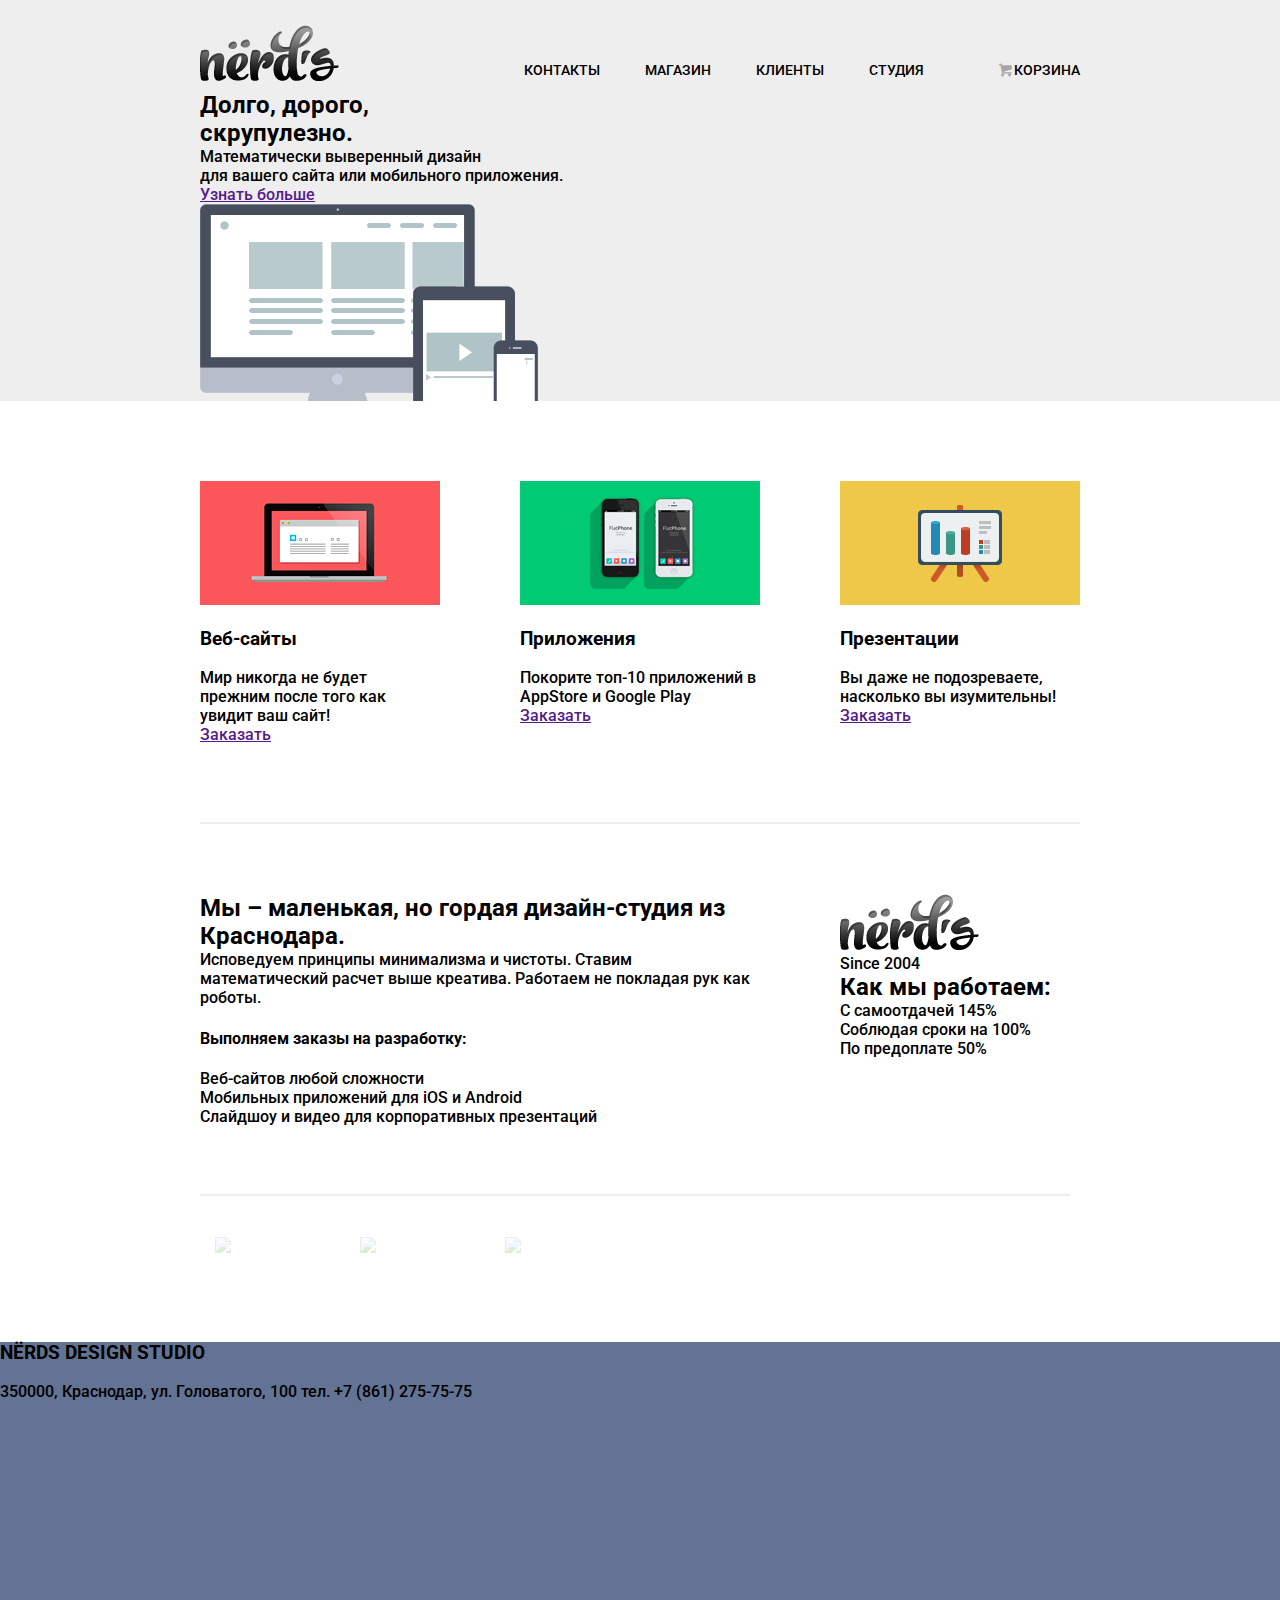
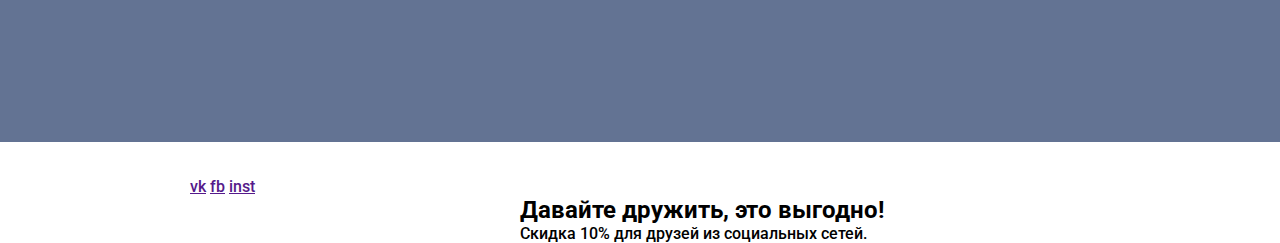
==== index.html @ cc7c39d6 "Слайдер в одну полосу + оформлен nav" ====
<!DOCTYPE html>
<html lang="ru">
  <head>
    <meta charset="utf-8">
    <title>Nerds - Главная</title>
    <link href="css/style/normalize.css" rel="stylesheet">
    <link href="css/style/style.css" rel="stylesheet">
    <link href="https://fonts.googleapis.com/css?family=Roboto:300,500&subset=cyrillic" rel="stylesheet">
  </head>
  <body>
  <nav class="main-nav">
    <div class="container clearfix"> 
      <div class="logo">
        <object type="image/svg+xml" data="img/logo.svg"></object>
      </div>
       <div class="basket">
         <a href="#">Корзина</a>
      </div>
      <ul>
        <li><a href="#">Студия</a></li>
        <li><a href="#">Клиенты</a></li>
        <li><a href="#">Магазин</a></li>
        <li><a href="#">Контакты</a></li>
      </ul>
    </div>  
  </nav>
  <div class="slider-box">
    <div class="container clearfix"> 
      <div class="slider"> 
        <div class="slide">
          <div class="slider-left"> 
            <h2>Долго, дорого,<br>
             скрупулезно.</h2>
            <p>Математически выверенный дизайн<br>
             для вашего сайта или мобильного приложения.</p>
            <a href="" class="btn" href="#">Узнать больше</a>
          </div>  
          <img src="img/gadgets.png" alt="devices">
        </div>
        <div class="slide">
          <div class="slider-left"> 
            <h2>Любите ли вы математику,<br>
             как любим ее мы?</h2>
            <p>Нашим дизайнерам мы удаляем нейроны, ответственные<br>
             за креатив, чтобы дать им возможность все просчитать</p>
            <a href="" class="btn" href="#">Узнать больше</a>
          </div>  
          <img src="img/calculator.png" alt="Calculator">
        </div>
        <div class="slide">
          <div class="slider-left"> 
            <h2>Только наркотики,<br>
             только хардкор!</h2>
            <p>Все дизайнерские решения в нашей команде принимаются<br>
             только под воздействием качественных галлюциногенов</p>
            <a href="" class="btn" href="#">Узнать больше</a>
          </div>  
          <img src="img/robot.png" alt="Robot">
        </div>
      </div>
    </div>
  </div>
  
  
  
  <div class="container">
    <div class="features clearfix">
      <div class="feature">
        <img src="img/web-sites.png" alt="Веб-сайты">
        <h3>Веб-сайты</h3>
        <p>Мир никогда не будет прежним после того как увидит ваш сайт!</p>
        <a href="" class="btn">Заказать</a>
      </div>
      <div class="feature">
        <img src="img/apps.png" alt="Приложения">
        <h3>Приложения</h3>
        <p>Покорите топ-10 приложений в AppStore и Google Play</p>
        <a href="" class="btn">Заказать</a>
      </div>
      <div class="feature">
        <img src="img/presentation.png" alt="Презентации">
        <h3>Презентации</h3>
        <p>Вы даже не подозреваете, насколько вы изумительны!</p>
        <a href="" class="btn">Заказать</a>
      </div>
    </div>
    <div class="about-us clearfix">
      <div class="about-column-left">
        <h2>Мы &ndash; маленькая, но гордая дизайн-студия из Краснодара.</h2>
        <p>Исповедуем принципы минимализма и чистоты. Ставим математический расчет выше креатива. Работаем не покладая рук как роботы.</p>
        <ul>
           <h4>Выполняем заказы на разработку:</h4>
          <li>Веб-сайтов любой сложности</li>
          <li>Мобильных приложений для iOS и Android</li>
          <li>Слайдшоу и видео для корпоративных презентаций</li>
        </ul>
      </div>
      <div class="about-column-right">
        <div class="about-us-logo">
          <object type="image/svg+xml" data="img/logo.svg"></object>
        </div>
        <div class="since">Since 2004</div>
        <ul>
         <h2>Как мы работаем:</h2>
          <li>С самоотдачей 145%</li>
          <li>Соблюдая сроки на 100%</li>
          <li>По предоплате 50%</li>
        </ul>
      </div>
    </div>
    <div class="our-partners">
      <div class="partner"><a href="#"><img src="img/gluk.png"></a></div>
      <div class="partner"><a href="#"><img src="img/academy.png"></a></div>
      <div class="partner"><a href="#"><img src="img/barbershop.png"></a></div>
     </div>
  </div>
   
  <div class="map">
    <div class="inter-map"></div>
    <div class="call-form">
      <h3>NЁRDS DESIGN STUDIO</h3>
      <p>350000, Краснодар, 
         ул. Головатого, 100
         тел. +7 (861) 275-75-75</p>
      <a href="" class="btn"></a>
    </div>
  </div>
    
  <footer class="main-footer">
    <div class="container clearfix">
      <div class="social-block">
        <a href="">vk</a>
        <a href="">fb</a>
        <a href="">inst</a>
      </div>
      <div class="container clearfix">
        <div class="footer-text">
          <h2 class="social-header">Давайте дружить, это выгодно!</h2>
          <p class="">Скидка 10% для друзей из социальных сетей.</p>
        </div>
      </div> 
    </div>
  </footer>

  </body>
</html>
---- css/style/style.css ----
body {
  font-family: 'Roboto', sans-serif;
  font-weight: 500;
  min-width: 900px;
}

/*icon-font-block*/

 @font-face {
  font-family: 'symbols-nerds';
  src: url('../font/symbols-nerds.eot?94604853');
  src: url('../font/symbols-nerds.eot?94604853#iefix') format('embedded-opentype'),
       url('../font/symbols-nerds.woff?94604853') format('woff'),
       url('../font/symbols-nerds.ttf?94604853') format('truetype'),
       url('../font/symbols-nerds.svg?94604853#symbols-nerds') format('svg');
  font-weight: normal;
  font-style: normal;
}

 [class^="icon-"]:before, [class*=" icon-"]:before {
  font-family: "symbols-nerds";
  font-style: normal;
  font-weight: normal;
  speak: none;
  display: inline-block;
  text-decoration: inherit;
  width: 1em;
  margin-right: .2em;
  text-align: center;
  font-variant: normal;
  text-transform: none;
  line-height: 1em;
  margin-left: .2em;
}
 
.icon-nerd {
    font-family: "symbols-nerds";
}

.icon-basket:before { content: '\62'; } /* 'b' */
.icon-facebook:before { content: '\66'; } /* 'f' */
.icon-twitter:before { content: '\74'; } /* 't' */
.icon-vk:before { content: '\76'; } /* 'v' */
.icon-up-dir:before { content: '\25b2'; } /* '▲' */
.icon-down-dir:before { content: '\25bc'; } /* '▼' */
.icon-circle:before { content: '\25cb'; } /* '○' */
.icon-circle-dot:before { content: '\25cf'; } /* '●' */
.icon-check-off:before { content: '\2610'; } /* '☐' */
.icon-check-on:before { content: '\2611'; } /* '☑' */
.icon-instagramm:before { content: '📷'; } /* '\1f4f7' */

/*end of icon-font-block*/


.container {
  width: 880px;
  padding: 0 10px;
  margin: 0 auto;
}

.clearfix {
  content: '';
  display: table;
  clear: both;
}

ul {
  padding: 0;
  margin: 0;
  list-style: none;
}

p,h1,h2,h3.h4 {
  padding: 0;
  margin: 0;
}

.main-nav {
  font-size: 14px;
  line-height: 30px;
  text-transform: uppercase;
  background: #eeeeee;
}

.logo {
  margin-top: 25px;
  float: left;
}


.basket {
  margin-top: 55px;
  padding-left: 45px;
  float: right;
  position: relative;
}

.basket:before {
  content: 'b';
  font-family: "symbols-nerds";
  text-transform: none; 
  position: absolute;
  left: 30px;
  opacity: .3;
}

.main-nav ul {
  margin-top: 55px;
  width: 620px;
  float: right;
}

.main-nav li {
  display: inline-block;
  vertical-align: top;
  float: right;
  margin-right: 45px;
}

.main-nav a {
  color: #000;
  text-decoration: none;
}

.slider-box {
  height: 310px;
  background: #eeeeee;
}

.slider {
  width: 880px;
  height: 310px;
  overflow: hidden;
}

.features {
  margin-top: 80px;
  
  margin-bottom: 150px;
  position: relative;
  
}

.feature {
  float: left;
  margin-right: 80px;
  width: 240px;
}

.feature:last-child {
  float: right;
  margin-right: 0px;
}


.features:after {
  content: "";
  background: #eeeeee;
  height: 2px;
  position: absolute;
  left: 0;
  right: 0;
  bottom: -80px;
}

.about-us {
  margin-bottom: 110px;
  position: relative;
}

.about-column-left {
  width: 560px;
  margin-right: 80px;
  float: left; 
}

.about-column-right {
  width: 230px;
  float: right;
}

.about-us:after {
  content: '';
  display: block;
  position: absolute;
  background: #eeeeee;
  height: 2px;
  left: 0;
  right: 0;
  bottom: -70px;
  
}

.our-partners {
  margin-bottom: 85px;
}

.partner {
  display: inline-block;
  vertical-align: middle; 
  margin-right: 110px;
  margin-left: 15px;
  opacity: .2;
}


.partner:hover {
  opacity: 1;
}

.partner a {
  
}

.partner:last-child {
  margin-right: 0;
}

.map {
  height: 400px;
  background: #637393;
  margin-bottom: 35px;
}

.main-footer {
  
}

.social-block {
  width: 240px; 
  margin-right: 80px;
  float: left;
}

.footer-text {
  width: 560px;
  float: right
}
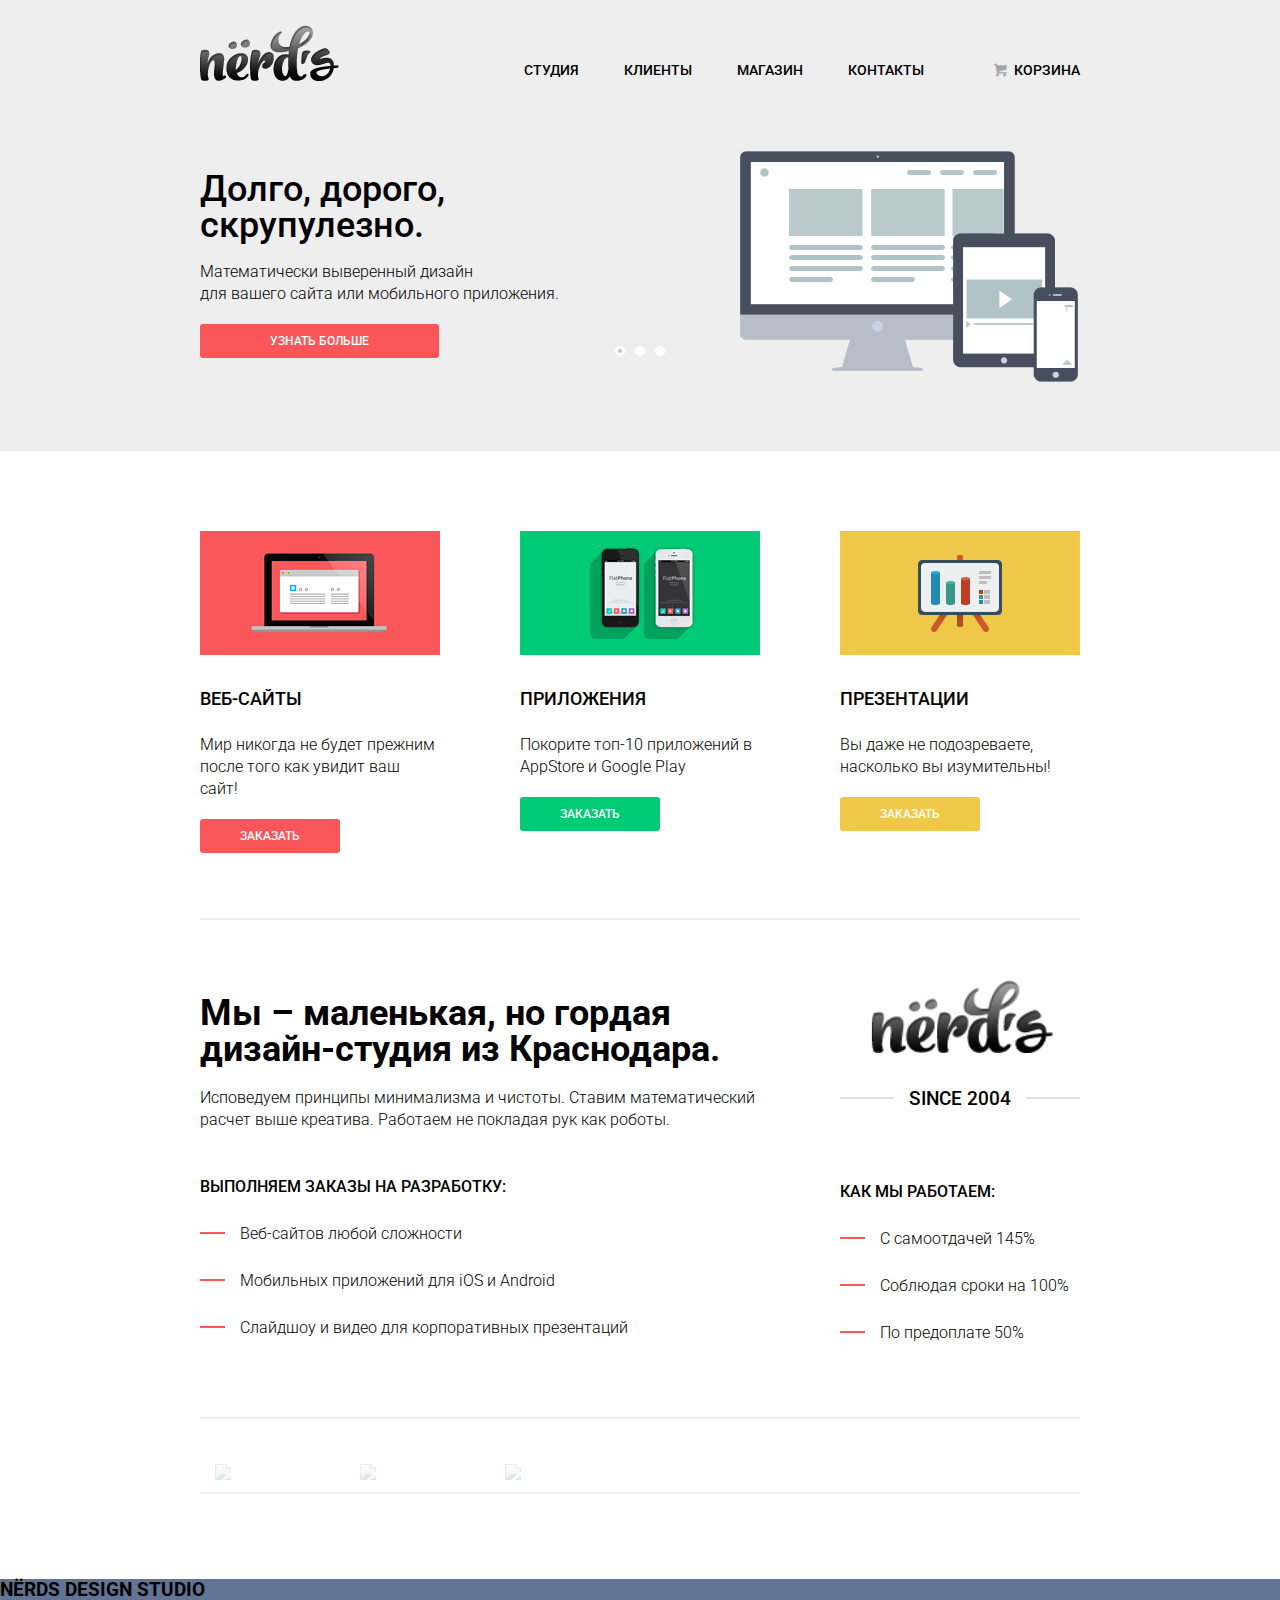
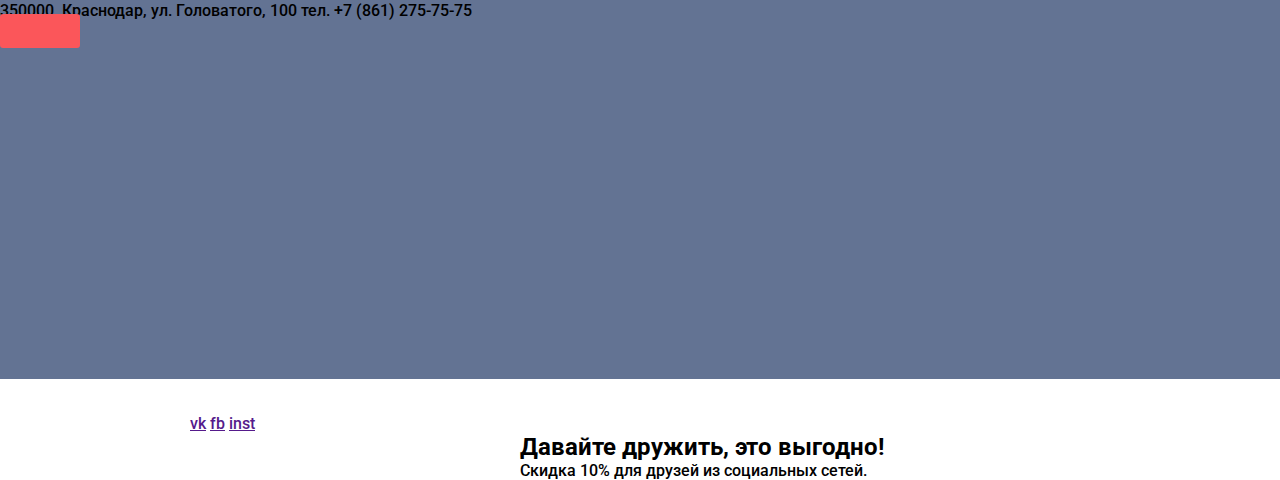
==== commit 2f87b042: "Блоки Feature и About-Us" ====
--- a/index.html
+++ b/index.html
@@ -8,7 +8,7 @@
     <link href="https://fonts.googleapis.com/css?family=Roboto:300,500&subset=cyrillic" rel="stylesheet">
   </head>
   <body>
-  <nav class="main-nav">
+  <header class="main-nav">
     <div class="container clearfix"> 
       <div class="logo">
         <object type="image/svg+xml" data="img/logo.svg"></object>
@@ -17,51 +17,54 @@
          <a href="#">Корзина</a>
       </div>
       <ul>
+        <li><a href="#">Контакты</a></li>
+        <li><a href="#">Магазин</a></li>
+        <li><a href="#">Клиенты</a></li>
         <li><a href="#">Студия</a></li>
-        <li><a href="#">Клиенты</a></li>
-        <li><a href="#">Магазин</a></li>
-        <li><a href="#">Контакты</a></li>
       </ul>
     </div>  
-  </nav>
+  </header>
   <div class="slider-box">
-    <div class="container clearfix"> 
+    <div class="container clearfix">
+      <input type="radio" id="btn-1" name="toggle" checked>
+      <input type="radio" id="btn-2" name="toggle">
+      <input type="radio" id="btn-3" name="toggle"> 
+      <div class="slider-control">
+          <label for="btn-1"></label >
+          <label for="btn-2"></label >
+          <label for="btn-3"></label >
+      </div>
       <div class="slider"> 
         <div class="slide">
-          <div class="slider-left"> 
+          <div class="slider-text"> 
             <h2>Долго, дорого,<br>
-             скрупулезно.</h2>
+            скрупулезно.</h2>
             <p>Математически выверенный дизайн<br>
              для вашего сайта или мобильного приложения.</p>
-            <a href="" class="btn" href="#">Узнать больше</a>
-          </div>  
-          <img src="img/gadgets.png" alt="devices">
+            <a href="" class="btn slider-btn" href="#">Узнать больше</a>
+          </div>
         </div>
         <div class="slide">
-          <div class="slider-left"> 
+          <div class="slider-text"> 
             <h2>Любите ли вы математику,<br>
              как любим ее мы?</h2>
             <p>Нашим дизайнерам мы удаляем нейроны, ответственные<br>
              за креатив, чтобы дать им возможность все просчитать</p>
             <a href="" class="btn" href="#">Узнать больше</a>
           </div>  
-          <img src="img/calculator.png" alt="Calculator">
         </div>
         <div class="slide">
-          <div class="slider-left"> 
+          <div class="slider-text"> 
             <h2>Только наркотики,<br>
              только хардкор!</h2>
             <p>Все дизайнерские решения в нашей команде принимаются<br>
              только под воздействием качественных галлюциногенов</p>
             <a href="" class="btn" href="#">Узнать больше</a>
-          </div>  
-          <img src="img/robot.png" alt="Robot">
+          </div> 
         </div>
       </div>
     </div>
   </div>
-  
-  
   
   <div class="container">
     <div class="features clearfix">
@@ -75,13 +78,13 @@
         <img src="img/apps.png" alt="Приложения">
         <h3>Приложения</h3>
         <p>Покорите топ-10 приложений в AppStore и Google Play</p>
-        <a href="" class="btn">Заказать</a>
+        <a href="" class="btn btn-green">Заказать</a>
       </div>
       <div class="feature">
         <img src="img/presentation.png" alt="Презентации">
         <h3>Презентации</h3>
         <p>Вы даже не подозреваете, насколько вы изумительны!</p>
-        <a href="" class="btn">Заказать</a>
+        <a href="" class="btn btn-yellow">Заказать</a>
       </div>
     </div>
     <div class="about-us clearfix">
@@ -90,21 +93,23 @@
         <p>Исповедуем принципы минимализма и чистоты. Ставим математический расчет выше креатива. Работаем не покладая рук как роботы.</p>
         <ul>
            <h4>Выполняем заказы на разработку:</h4>
-          <li>Веб-сайтов любой сложности</li>
-          <li>Мобильных приложений для iOS и Android</li>
-          <li>Слайдшоу и видео для корпоративных презентаций</li>
+          <li class="list-item" >Веб-сайтов любой сложности</li>
+          <li class="list-item" >Мобильных приложений для iOS и Android</li>
+          <li class="list-item" >Слайдшоу и видео для корпоративных презентаций</li>
         </ul>
       </div>
       <div class="about-column-right">
         <div class="about-us-logo">
           <object type="image/svg+xml" data="img/logo.svg"></object>
         </div>
-        <div class="since">Since 2004</div>
+        <div class="since">
+          <h3>Since 2004</h3>
+        </div>
         <ul>
-         <h2>Как мы работаем:</h2>
-          <li>С самоотдачей 145%</li>
-          <li>Соблюдая сроки на 100%</li>
-          <li>По предоплате 50%</li>
+         <h4>Как мы работаем:</h4>
+          <li class="list-item">С самоотдачей 145%</li>
+          <li class="list-item">Соблюдая сроки на 100%</li>
+          <li class="list-item">По предоплате 50%</li>
         </ul>
       </div>
     </div>
--- a/css/style/style.css
+++ b/css/style/style.css
@@ -70,7 +70,7 @@
   list-style: none;
 }
 
-p,h1,h2,h3.h4 {
+p,h1,h2,h3,h4 {
   padding: 0;
   margin: 0;
 }
@@ -80,6 +80,7 @@
   line-height: 30px;
   text-transform: uppercase;
   background: #eeeeee;
+  padding-bottom: 50px;
 }
 
 .logo {
@@ -100,7 +101,7 @@
   font-family: "symbols-nerds";
   text-transform: none; 
   position: absolute;
-  left: 30px;
+  left: 25px;
   opacity: .3;
 }
 
@@ -123,21 +124,119 @@
 }
 
 .slider-box {
-  height: 310px;
   background: #eeeeee;
+  position: relative;
 }
 
 .slider {
   width: 880px;
   height: 310px;
+  position: relative;
+}
+
+.slider-control {
+  position: absolute;
+  bottom: 95px;
+  left: 50%;
+  width: 200px;
+  height: 10px;
+  margin-left: -100px;
+  text-align: center;
+  z-index: 1000;
+}
+
+.slider-control label {
+  display: inline-block;
+  vertical-align: top;
+  width: 4px;
+  height: 4px;
+  background: white;
+  border: 3px solid white;
+  margin: 0 3px;
+  border-radius: 50%;
+  cursor: pointer;
+}
+
+.slider-box input[type=radio] {
+  position: absolute;
+  opacity: 0;
+}
+
+#btn-1:checked ~ .slider-control label[for="btn-1"],
+#btn-2:checked ~ .slider-control label[for="btn-2"],
+#btn-3:checked ~ .slider-control label[for="btn-3"] {
+  background: #c1c1c1;
+}
+
+.slider-text {
+  padding: 30px 0;
+}
+
+.slider-text h2 {
+  font-weight: 500;
+  font-size: 36px;
+  line-height: 36px;
+  margin-bottom: 18px;
+}
+
+.slider-text p {
+  font-size: 16px;
+  line-height: 22px;
+  font-weight: 300;
+  margin-bottom: 25px;
+}
+
+.btn {
+  font-size: 12px;
+  line-height: 18px;
+  font-family: 'Roboto', 'Arial', sans-serif;
+  color: #fff;
+  padding: 10px 40px;
+  border-radius: 3px;
+  text-transform: uppercase;
+  text-align: center;
+  text-decoration: none;
+  background: #fb565a;
+}
+
+.slider-text .btn {
+  padding: 10px 70px;
+}
+
+.slide {
+  display: none;
+  position: absolute;
+  left: 0;
+  top: 0;
+  width: 100%;
+  height: 100%;
   overflow: hidden;
 }
+
+.slide:nth-child(1) {
+  background: url(../../img/gadgets.png) no-repeat 540px 10px;
+}
+
+.slide:nth-child(2) {
+  background: url(../../img/calculator.png) no-repeat 640px 15px;
+}
+
+.slide:nth-child(3) {
+  background: url(../../img/robot.png) no-repeat 540px 0px;
+}
+
+#btn-1:checked ~ .slider .slide:nth-child(1),
+#btn-2:checked ~ .slider .slide:nth-child(2),
+#btn-3:checked ~ .slider .slide:nth-child(3) {
+  display: block;
+}
+
+
 
 .features {
   margin-top: 80px;
-  
-  margin-bottom: 150px;
-  position: relative;
+  position: relative;
+  padding-bottom: 75px;
   
 }
 
@@ -160,23 +259,117 @@
   position: absolute;
   left: 0;
   right: 0;
-  bottom: -80px;
+  bottom: 0px;
+}
+
+.feature h3 {
+  font-size: 18px;
+  line-height: 30px;
+  font-weight: 500;
+  text-transform: uppercase;
+  margin: 25px 0 20px;
+}
+
+.feature p {
+  font-size: 16px;
+  line-height: 22px;
+  font-weight: 300;
+  margin-bottom: 25px;
+}
+
+
+
+.btn-green {
+  background: #00ca74;
+}
+.btn-yellow {
+  background: #efc84a;
+  
 }
 
 .about-us {
-  margin-bottom: 110px;
+  font-size: 16px;
+  line-height: 22px;
+  font-weight: 300;
   position: relative;
 }
 
 .about-column-left {
   width: 560px;
-  margin-right: 80px;
+  margin: 75px 80px 75px 0;
   float: left; 
 }
 
+.about-column-left h2 {
+  font-size: 36px;
+  line-height: 36px;
+  margin-bottom: 20px;
+}
+
+.about-column-left h4,
+.about-column-right h4{
+  font-weight: 500;
+  text-transform: uppercase;
+  margin-top: 45px;
+}
+
+.list-item {
+  padding-left: 40px;
+  margin-top: 25px;
+  position: relative;
+}
+
+.list-item:before {
+  content: '';
+  display: block;
+  position: absolute;
+  width: 25px;
+  height: 2px;
+  background: #fb565a;
+  left: 0;
+  top: 9px;
+}
+
 .about-column-right {
-  width: 230px;
+  width: 240px;
   float: right;
+  margin-top: 60px;
+  margin-bottom: 75px;
+}
+
+.about-us-logo object {
+  width: 185px;
+  height: 73px;
+  margin-left: 30px;
+  margin-bottom: 30px;
+}  
+
+.since {
+  margin-bottom: 70px;
+  position: relative;
+  text-align: center;
+}
+
+.since h3 {
+  font-weight: 500;
+  line-height: 16px;
+  text-transform: uppercase;
+  background: #fff;
+  padding: 0 15px;
+  display: inline-block;
+  position: relative;
+  z-index: 5;
+}
+
+.since:before {
+  content: '';
+  display: block;
+  position: absolute;
+  background: #e1e1e1;
+  height: 2px;
+  width: 100%;
+  top: 8px;
+  z-index: 1;
 }
 
 .about-us:after {
@@ -187,12 +380,24 @@
   height: 2px;
   left: 0;
   right: 0;
-  bottom: -70px;
-  
+  bottom: 0px;
 }
 
 .our-partners {
   margin-bottom: 85px;
+  position: relative;
+}
+
+
+.our-partners:after {
+  content: '';
+  display: block;
+  position: absolute;
+  background: #eeeeee;
+  height: 2px;
+  left: 0;
+  right: 0;
+  bottom: 0px;
 }
 
 .partner {
@@ -201,6 +406,7 @@
   margin-right: 110px;
   margin-left: 15px;
   opacity: .2;
+  padding: 45px 0 10px;
 }
 
 
@@ -208,9 +414,6 @@
   opacity: 1;
 }
 
-.partner a {
-  
-}
 
 .partner:last-child {
   margin-right: 0;
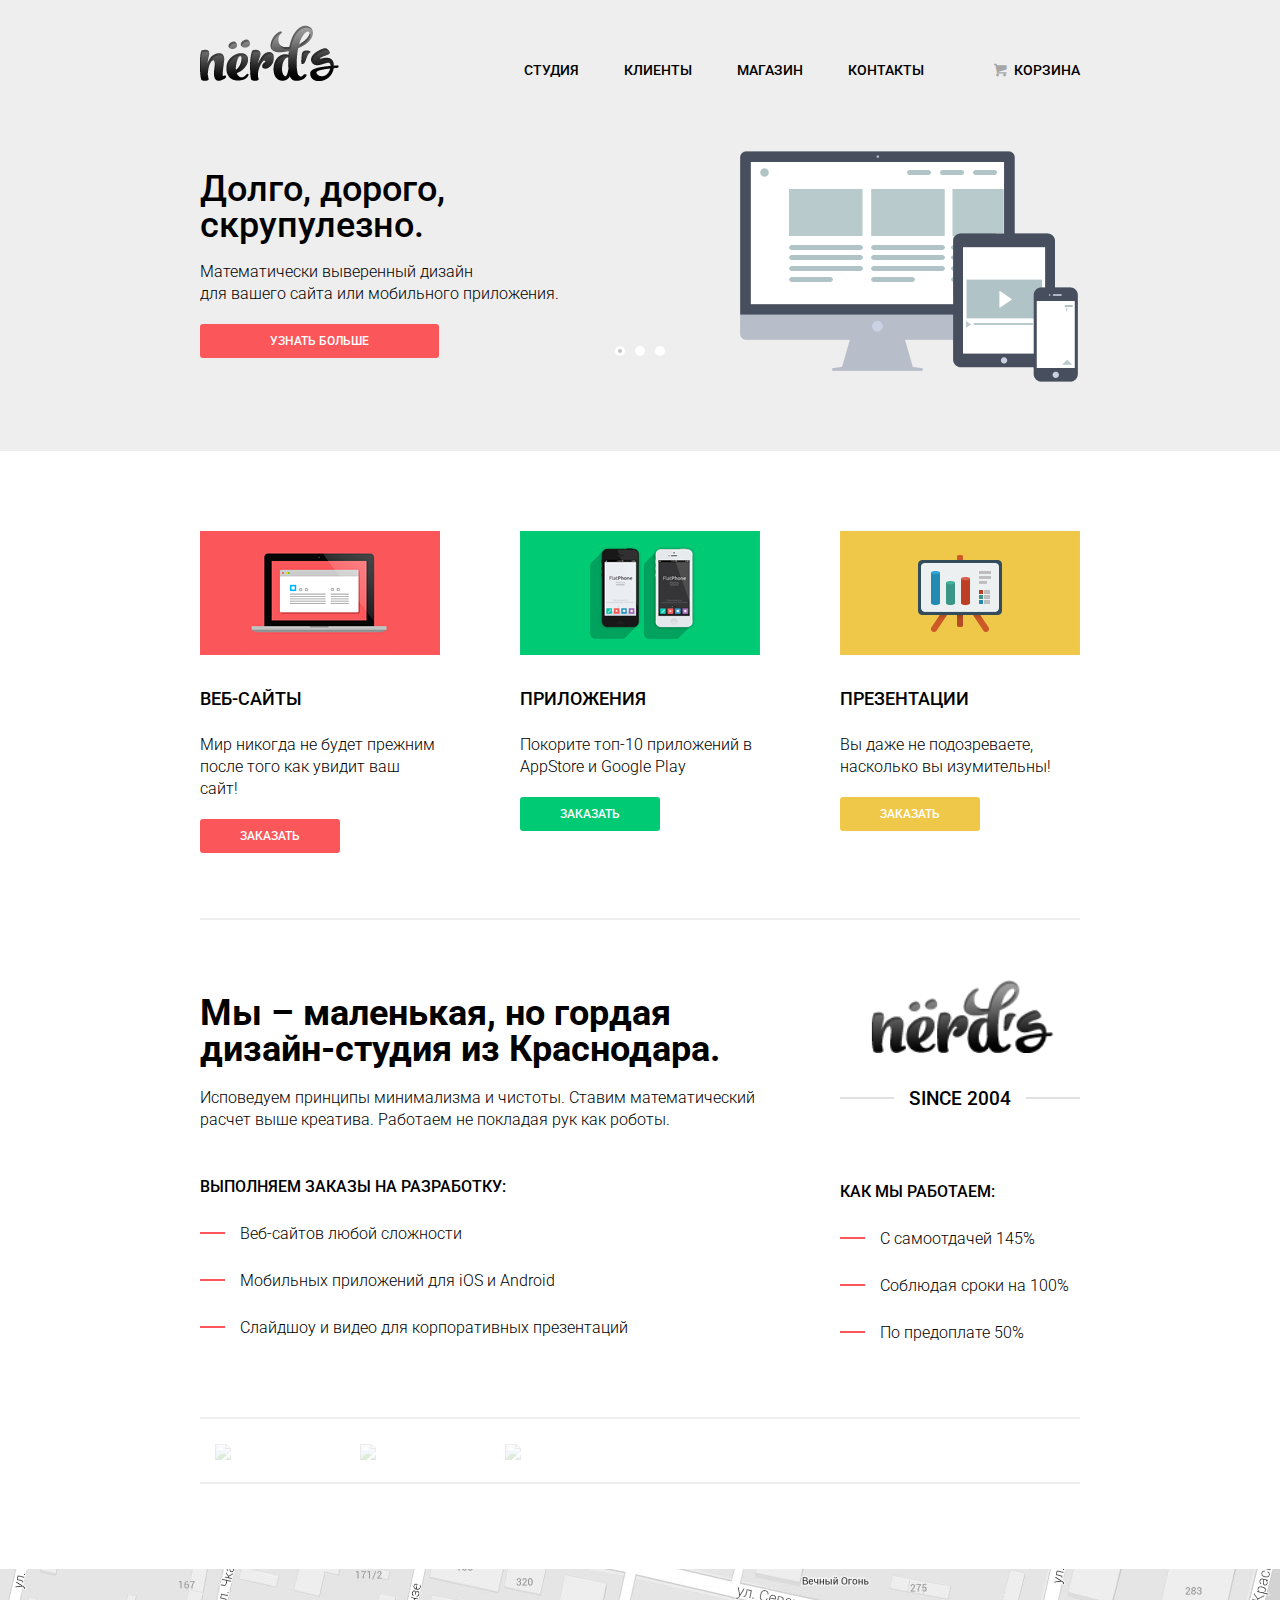
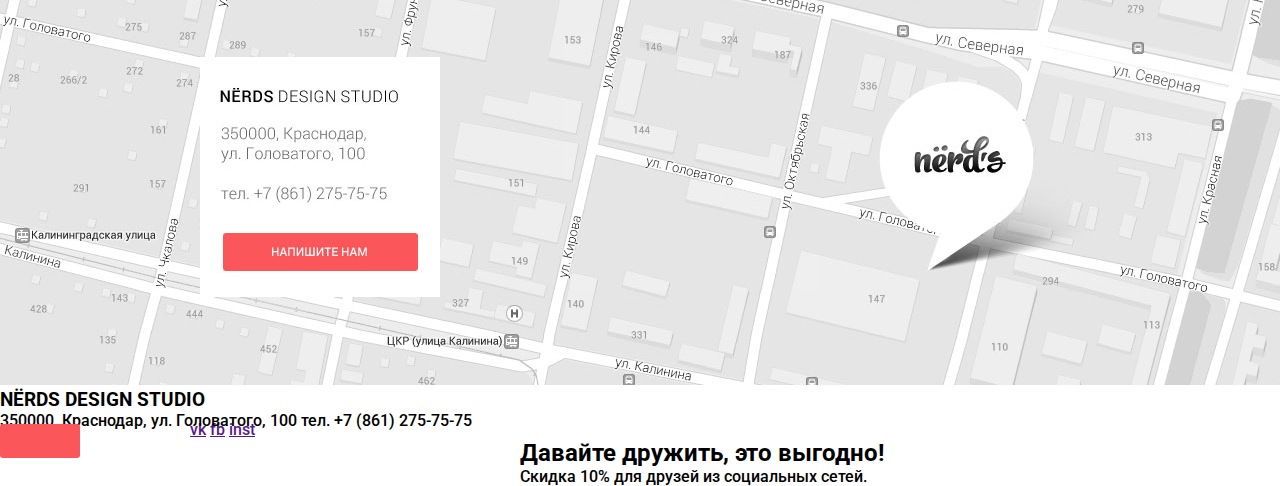
==== commit abf7ed58: "Добавлена статичная карта" ====
--- a/index.html
+++ b/index.html
@@ -3,6 +3,8 @@
   <head>
     <meta charset="utf-8">
     <title>Nerds - Главная</title>
+    <meta name="description" content="Дизайн-студия из Краснодара, занимающаяся разработкой сайтов, приложений, презентаций ">
+    <meta name="keywords" content="дизайн, сайты, приложения, презентации, краснодар, nerds, ios, android, слайд-шоу">
     <link href="css/style/normalize.css" rel="stylesheet">
     <link href="css/style/style.css" rel="stylesheet">
     <link href="https://fonts.googleapis.com/css?family=Roboto:300,500&subset=cyrillic" rel="stylesheet">
@@ -121,7 +123,12 @@
   </div>
    
   <div class="map">
+    <div class="static-map">
+      <img src="img/Map-img.jpg" width=1280 height=416 alt="Краснодар, 
+         ул. Головатого, 100">
+    </div>
     <div class="inter-map"></div>
+     
     <div class="call-form">
       <h3>NЁRDS DESIGN STUDIO</h3>
       <p>350000, Краснодар, 
--- a/css/style/style.css
+++ b/css/style/style.css
@@ -296,7 +296,7 @@
 
 .about-column-left {
   width: 560px;
-  margin: 75px 80px 75px 0;
+  margin: 75px 80px 0 0;
   float: left; 
 }
 
@@ -319,6 +319,9 @@
   position: relative;
 }
 
+.list-item:last-child {
+  margin-bottom: 75px;
+}
 .list-item:before {
   content: '';
   display: block;
@@ -334,7 +337,6 @@
   width: 240px;
   float: right;
   margin-top: 60px;
-  margin-bottom: 75px;
 }
 
 .about-us-logo object {
@@ -403,10 +405,10 @@
 .partner {
   display: inline-block;
   vertical-align: middle; 
+  padding: 25px 0 20px;
   margin-right: 110px;
   margin-left: 15px;
   opacity: .2;
-  padding: 45px 0 10px;
 }
 
 
@@ -420,9 +422,13 @@
 }
 
 .map {
-  height: 400px;
+  height: 416px;
   background: #637393;
   margin-bottom: 35px;
+}
+
+.static-map {
+  margin: auto;
 }
 
 .main-footer {
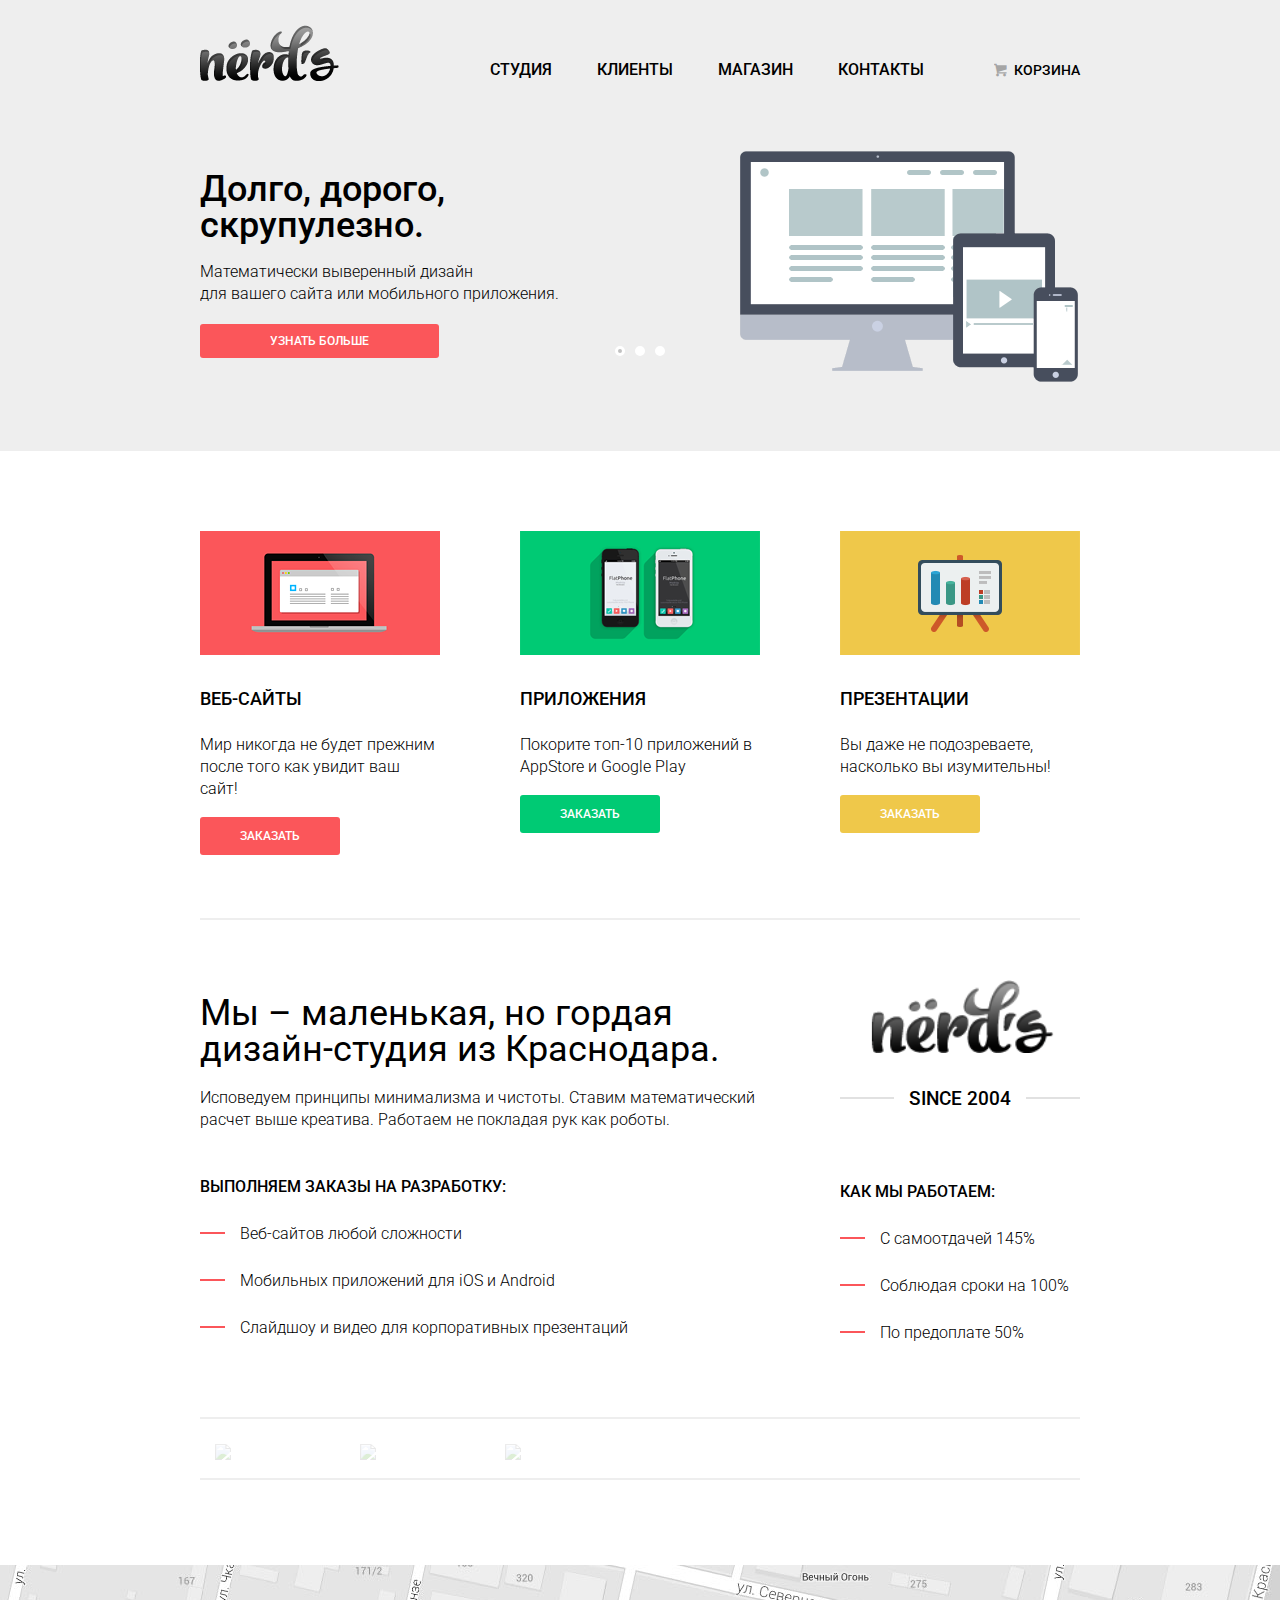
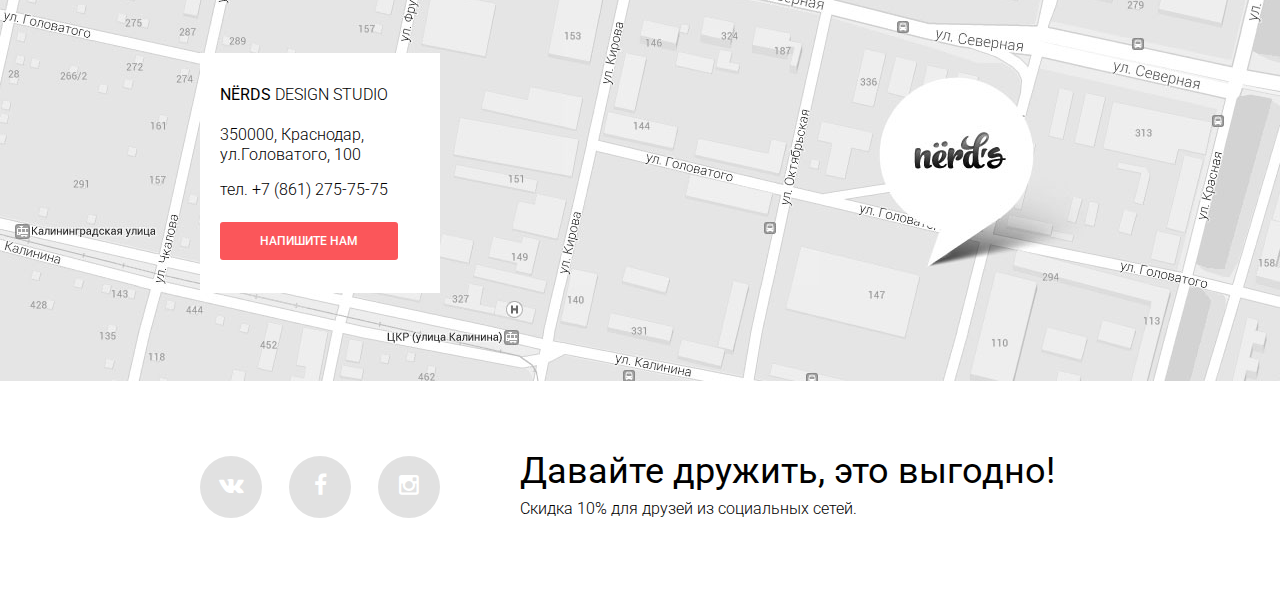
==== commit eb057896: "Закончил футер" ====
--- a/index.html
+++ b/index.html
@@ -19,7 +19,7 @@
          <a href="#">Корзина</a>
       </div>
       <ul>
-        <li><a href="#">Контакты</a></li>
+        <li><a class="active" href="#">Контакты</a></li>
         <li><a href="#">Магазин</a></li>
         <li><a href="#">Клиенты</a></li>
         <li><a href="#">Студия</a></li>
@@ -119,38 +119,38 @@
       <div class="partner"><a href="#"><img src="img/gluk.png"></a></div>
       <div class="partner"><a href="#"><img src="img/academy.png"></a></div>
       <div class="partner"><a href="#"><img src="img/barbershop.png"></a></div>
-     </div>
+    </div>
+   
   </div>
    
   <div class="map">
     <div class="static-map">
-      <img src="img/Map-img.jpg" width=1280 height=416 alt="Краснодар, 
-         ул. Головатого, 100">
+      <img src="img/Map-img.jpg" alt="Краснодар, ул. Головатого, 100"  width=1280 heigth=416>
     </div>
     <div class="inter-map"></div>
-     
-    <div class="call-form">
-      <h3>NЁRDS DESIGN STUDIO</h3>
-      <p>350000, Краснодар, 
-         ул. Головатого, 100
-         тел. +7 (861) 275-75-75</p>
-      <a href="" class="btn"></a>
+    <div class="container">
+       <div class="call-form">
+         <h3><b>NЁRDS</b> DESIGN STUDIO</h3>
+        <p>350000, Краснодар,<br> ул.Головатого, 100</p>
+        <p>тел. +7 (861) 275-75-75</p>
+        <a href="" class="btn">Напишите нам</a>
+    </div>
     </div>
   </div>
+    
+    
     
   <footer class="main-footer">
     <div class="container clearfix">
       <div class="social-block">
-        <a href="">vk</a>
-        <a href="">fb</a>
-        <a href="">inst</a>
+        <a href="#" class="social-btn vk"></a>
+        <a href="#" class="social-btn fb"></a>
+        <a href="#" class="social-btn inst"></a>
       </div>
-      <div class="container clearfix">
-        <div class="footer-text">
-          <h2 class="social-header">Давайте дружить, это выгодно!</h2>
-          <p class="">Скидка 10% для друзей из социальных сетей.</p>
-        </div>
-      </div> 
+      <div class="footer-text">
+          <h2>Давайте дружить, это выгодно!</h2>
+          <p>Скидка 10% для друзей из социальных сетей.</p>
+      </div>
     </div>
   </footer>
 
--- a/css/style/style.css
+++ b/css/style/style.css
@@ -56,6 +56,7 @@
   width: 880px;
   padding: 0 10px;
   margin: 0 auto;
+  position: relative;
 }
 
 .clearfix {
@@ -73,6 +74,7 @@
 p,h1,h2,h3,h4 {
   padding: 0;
   margin: 0;
+  font-weight: normal;
 }
 
 .main-nav {
@@ -106,12 +108,14 @@
 }
 
 .main-nav ul {
+  font-size: 0;
   margin-top: 55px;
   width: 620px;
   float: right;
 }
 
 .main-nav li {
+  font-size: 16px;
   display: inline-block;
   vertical-align: top;
   float: right;
@@ -191,12 +195,17 @@
   line-height: 18px;
   font-family: 'Roboto', 'Arial', sans-serif;
   color: #fff;
-  padding: 10px 40px;
+  padding: 12px 40px;
   border-radius: 3px;
   text-transform: uppercase;
   text-align: center;
   text-decoration: none;
   background: #fb565a;
+}
+
+
+.btn:hover {
+  cursor: pointer;
 }
 
 .slider-text .btn {
@@ -292,6 +301,10 @@
   line-height: 22px;
   font-weight: 300;
   position: relative;
+}
+
+.about-us p {
+  font-weight: 300;
 }
 
 .about-column-left {
@@ -388,6 +401,7 @@
 .our-partners {
   margin-bottom: 85px;
   position: relative;
+  font-size: 0;
 }
 
 
@@ -406,7 +420,7 @@
   display: inline-block;
   vertical-align: middle; 
   padding: 25px 0 20px;
-  margin-right: 110px;
+  margin-right: 114px;
   margin-left: 15px;
   opacity: .2;
 }
@@ -423,25 +437,110 @@
 
 .map {
   height: 416px;
-  background: #637393;
-  margin-bottom: 35px;
+  background: #e1e1e1;
+  margin-bottom: 75px;
+  position: relative;
 }
 
 .static-map {
+  width: 1280px;
   margin: auto;
 }
 
+.call-form {
+  width: 200px;
+  padding: 25px 20px;
+  background: #fff;
+  position: absolute;
+  top: -330px;
+  left: 10px;
+  z-index: 1000;
+}
+
+.call-form h3 {
+  font-size: 16px;
+  line-height: 30px;
+  font-weight: 300;
+  margin-bottom: 15px;
+}
+
+.call-form p {
+  font-size: 16px;
+  line-height: 20px;
+  font-weight: 300;
+  margin-bottom: 15px;
+}
+
+.call-form p:last-of-type {
+  margin-bottom: 30px;
+}
+
 .main-footer {
-  
+  margin-bottom: 80px;
 }
 
 .social-block {
   width: 240px; 
-  margin-right: 80px;
+  margin-right: 55px;
   float: left;
+  font-size: 0;
+}
+
+.social-btn {
+  font-family: 'symbols-nerds';
+  font-size: 23px;
+  line-height: 0;
+  color: #fff;
+  text-decoration: none;
+  
+  margin-right: 27px;
+  width: 62px;
+  height: 62px;
+  border-radius: 50%;
+  background: #e1e1e1;
+  
+  display: inline-block;
+  vertical-align: top;
+  position: relative;
+}
+
+.social-btn:after {
+  display: block;
+  position: absolute;
+  width: 62px;
+  text-align: center;
+  top: 29px;
+}
+
+.vk:after {
+  content: 'v';
+}
+
+.fb:after {
+  content: 'f';
+}
+
+.inst:after {
+  content: '📷';
+}
+
+.social-btn:last-child {
+  margin-right: 0;
 }
 
 .footer-text {
   width: 560px;
   float: right
+}
+
+.footer-text h2 {
+  font-size: 36px;
+  line-height: 30px;
+  margin-bottom: 12px;
+}
+
+.footer-text p {
+  font-size: 16px;
+  line-height: 22px;
+  font-weight: 300;
 }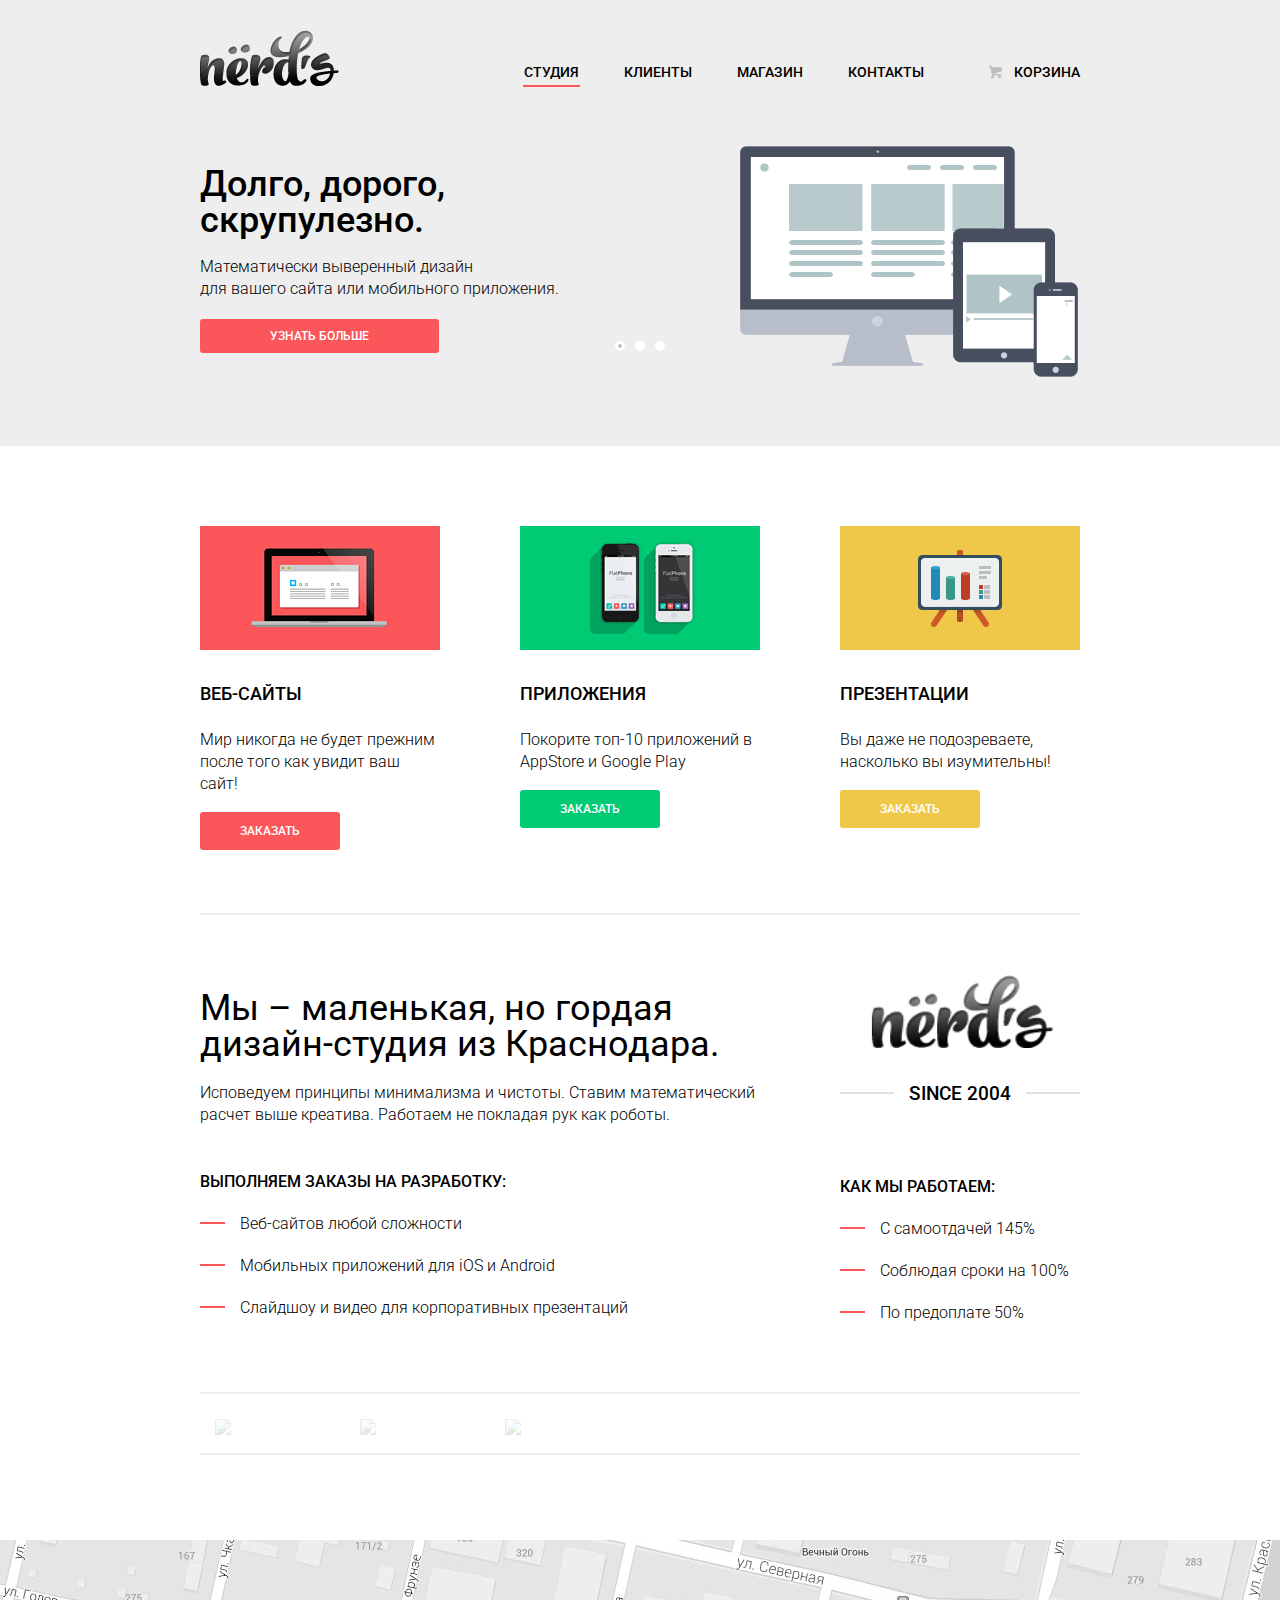
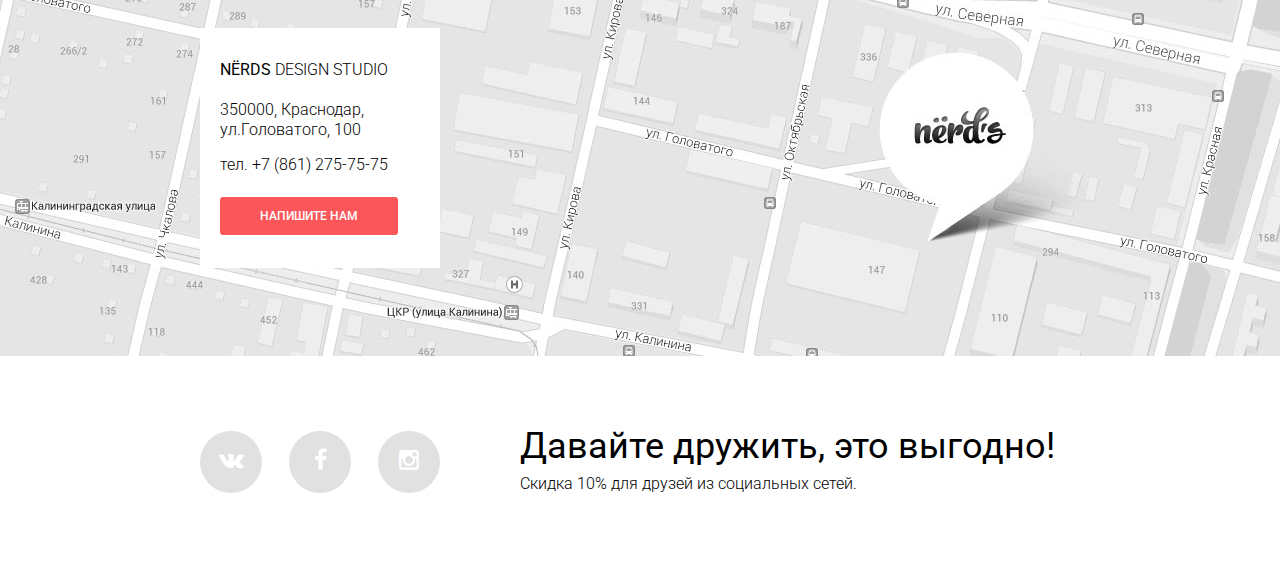
==== commit 3cedb994: "Панель навигации: доработана и добавлена интеркактивность" ====
--- a/index.html
+++ b/index.html
@@ -12,18 +12,18 @@
   <body>
   <header class="main-nav">
     <div class="container clearfix"> 
-      <div class="logo">
-        <object type="image/svg+xml" data="img/logo.svg"></object>
-      </div>
-       <div class="basket">
-         <a href="#">Корзина</a>
-      </div>
-      <ul>
-        <li><a class="active" href="#">Контакты</a></li>
-        <li><a href="#">Магазин</a></li>
-        <li><a href="#">Клиенты</a></li>
-        <li><a href="#">Студия</a></li>
-      </ul>
+      <a href="#" class="logo">
+        <img alt="NERDS" src="img/logo.svg">
+      </a>
+      <nav>
+        <ul>
+          <li><a class="basket" href="#">Корзина</a></li>
+          <li><a href="#">Контакты</a></li>
+          <li><a href="#">Магазин</a></li>
+          <li><a href="#">Клиенты</a></li>
+          <li class="active"><a href="#">Студия</a></li>
+        </ul>
+      </nav>
     </div>  
   </header>
   <div class="slider-box">
--- a/css/style/style.css
+++ b/css/style/style.css
@@ -17,7 +17,7 @@
   font-style: normal;
 }
 
- [class^="icon-"]:before, [class*=" icon-"]:before {
+ [class^="icon-"]::before, [class*=" icon-"]::before {
   font-family: "symbols-nerds";
   font-style: normal;
   font-weight: normal;
@@ -82,49 +82,86 @@
   line-height: 30px;
   text-transform: uppercase;
   background: #eeeeee;
-  padding-bottom: 50px;
+  padding-bottom: 40px;
 }
 
 .logo {
-  margin-top: 25px;
+  margin-top: 30px;
   float: left;
-}
-
-
-.basket {
-  margin-top: 55px;
-  padding-left: 45px;
-  float: right;
-  position: relative;
-}
-
-.basket:before {
-  content: 'b';
-  font-family: "symbols-nerds";
-  text-transform: none; 
-  position: absolute;
-  left: 25px;
-  opacity: .3;
+  display: block;
 }
 
 .main-nav ul {
   font-size: 0;
-  margin-top: 55px;
+  margin-top: 65px;
   width: 620px;
   float: right;
 }
 
 .main-nav li {
-  font-size: 16px;
+  font-size: 14px;
+  line-height: 14px;
   display: inline-block;
   vertical-align: top;
   float: right;
   margin-right: 45px;
+  position: relative;
+}
+
+.main-nav li:first-child {
+  margin-right: 0;
+  margin-left: 20px;
 }
 
 .main-nav a {
   color: #000;
   text-decoration: none;
+  display: block;
+}
+
+.basket {
+  padding-left: 25px;
+}
+
+.basket::before {
+  content: 'b';
+  font-family: "symbols-nerds";
+  text-transform: none; 
+  color: #bdbdbd;
+  position: absolute;
+  left: 0px;
+  top: 0px;
+}
+
+.main-nav .active::after {
+  content: '';
+  display: block;
+  position: absolute;
+  top: 20px;
+  left: -1px;
+  right: -1px;
+  height: 2px;
+  background: #fb565a;
+}
+
+.main-nav .active:active::after{
+  background: #bb8e8e;
+}
+
+.basket:hover::before {
+  color: #fb565a;
+}
+
+.basket:active::before {
+  color: #d7d7d7;
+}
+
+.main-nav a:hover {
+  color: #fb565a;
+}
+
+.main-nav a:active{
+  color: #bdbdbd;
 }
 
 .slider-box {
@@ -261,7 +298,7 @@
 }
 
 
-.features:after {
+.features::after {
   content: "";
   background: #eeeeee;
   height: 2px;
@@ -328,14 +365,14 @@
 
 .list-item {
   padding-left: 40px;
-  margin-top: 25px;
+  margin-top: 20px;
   position: relative;
 }
 
 .list-item:last-child {
-  margin-bottom: 75px;
-}
-.list-item:before {
+  margin-bottom: 70px;
+}
+.list-item::before {
   content: '';
   display: block;
   position: absolute;
@@ -376,7 +413,7 @@
   z-index: 5;
 }
 
-.since:before {
+.since::before {
   content: '';
   display: block;
   position: absolute;
@@ -387,7 +424,7 @@
   z-index: 1;
 }
 
-.about-us:after {
+.about-us::after {
   content: '';
   display: block;
   position: absolute;
@@ -405,7 +442,7 @@
 }
 
 
-.our-partners:after {
+.our-partners::after {
   content: '';
   display: block;
   position: absolute;
@@ -504,7 +541,7 @@
   position: relative;
 }
 
-.social-btn:after {
+.social-btn::after {
   display: block;
   position: absolute;
   width: 62px;
@@ -512,15 +549,15 @@
   top: 29px;
 }
 
-.vk:after {
+.vk::after {
   content: 'v';
 }
 
-.fb:after {
+.fb::after {
   content: 'f';
 }
 
-.inst:after {
+.inst::after {
   content: '📷';
 }
 
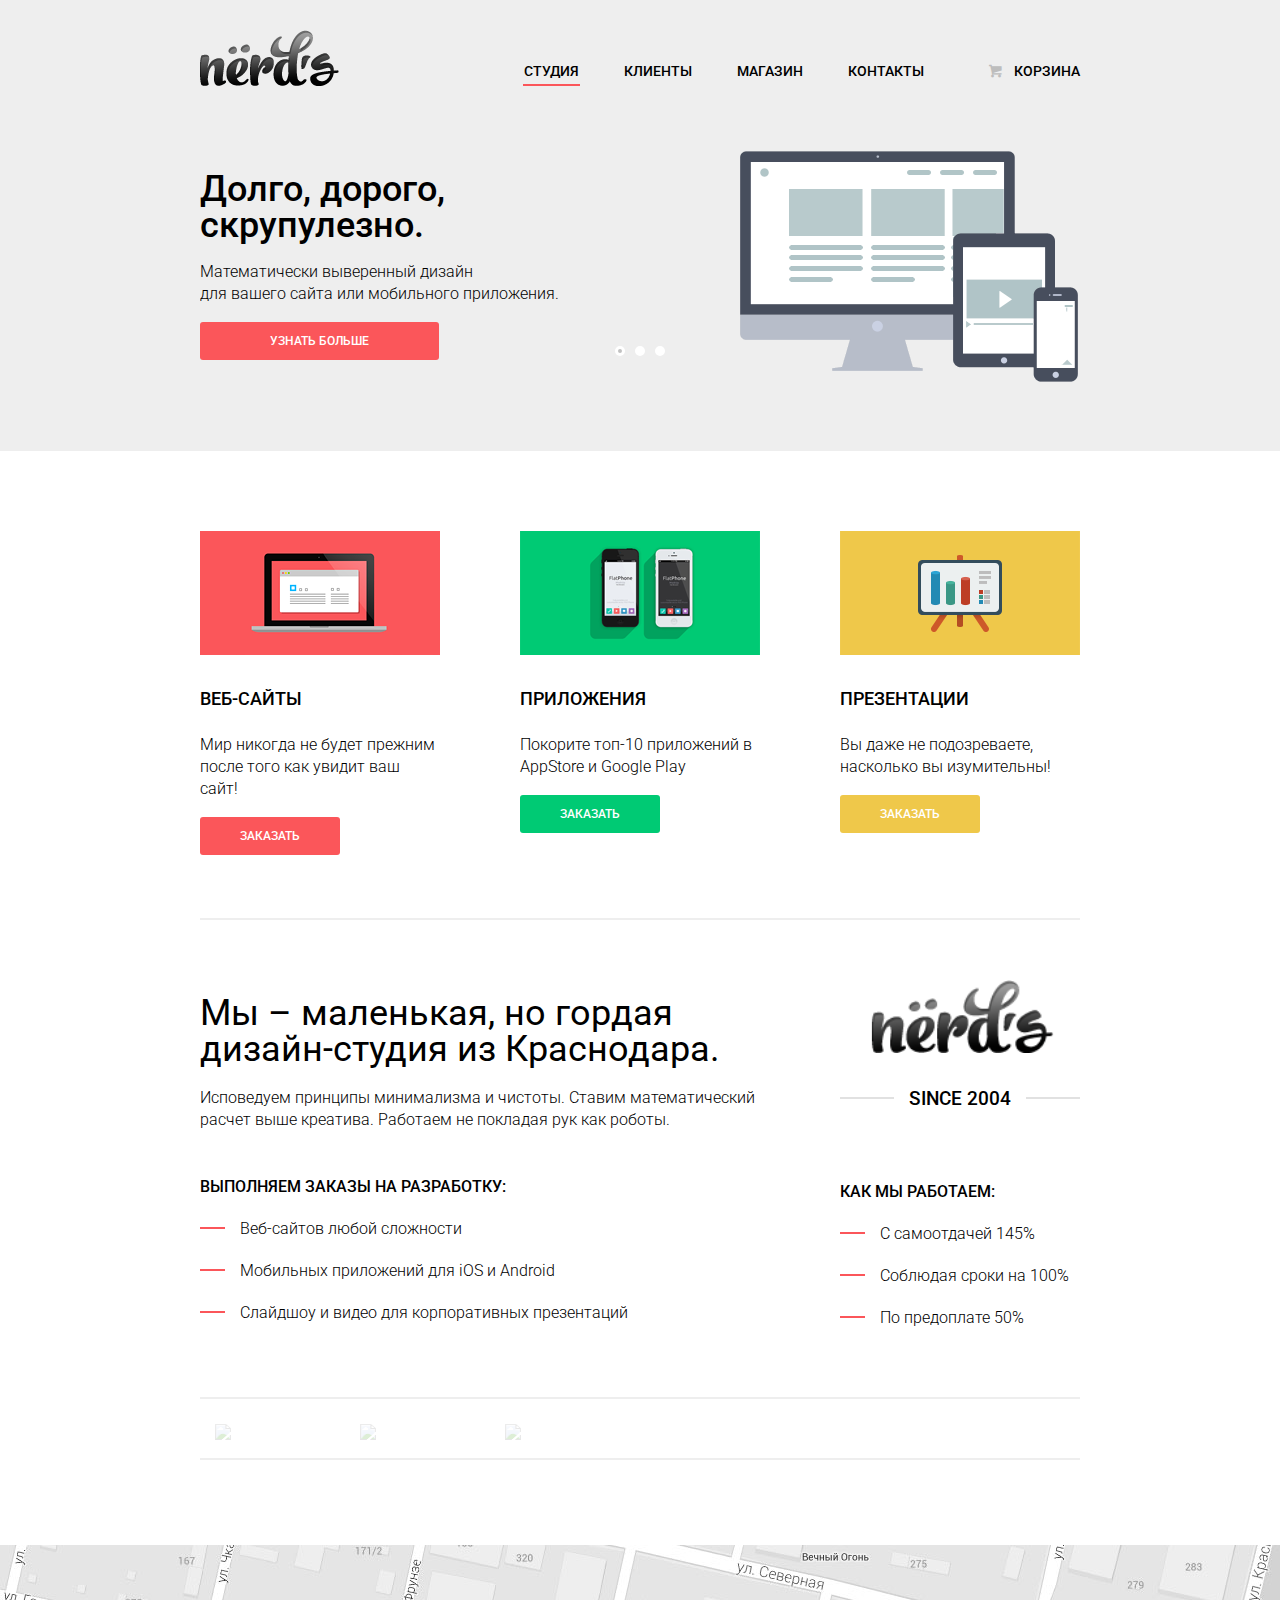
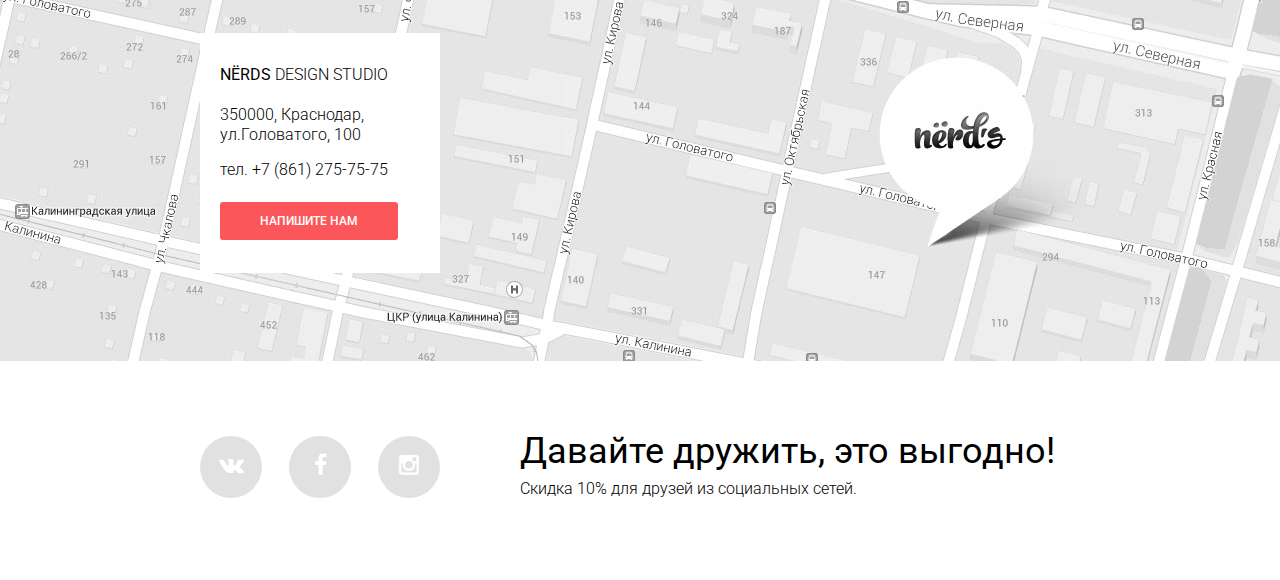
==== commit 8cdfd1b8: "Добавлена новая страница с магазином" ====
--- a/index.html
+++ b/index.html
@@ -10,23 +10,24 @@
     <link href="https://fonts.googleapis.com/css?family=Roboto:300,500&subset=cyrillic" rel="stylesheet">
   </head>
   <body>
-  <header class="main-nav">
-    <div class="container clearfix"> 
-      <a href="#" class="logo">
-        <img alt="NERDS" src="img/logo.svg">
-      </a>
-      <nav>
-        <ul>
-          <li><a class="basket" href="#">Корзина</a></li>
-          <li><a href="#">Контакты</a></li>
-          <li><a href="#">Магазин</a></li>
-          <li><a href="#">Клиенты</a></li>
-          <li class="active"><a href="#">Студия</a></li>
-        </ul>
-      </nav>
-    </div>  
-  </header>
-  <div class="slider-box">
+  <header>
+    <div  class="main-nav">
+      <div class="container clearfix"> 
+        <a href="#" class="logo">
+          <img alt="NERDS" src="img/logo.svg">
+        </a>
+        <nav>
+          <ul>
+            <li><a class="basket" href="#">Корзина</a></li>
+            <li><a href="#">Контакты</a></li>
+            <li><a href="#">Магазин</a></li>
+            <li><a href="#">Клиенты</a></li>
+            <li class="active"><a href="#">Студия</a></li>
+          </ul>
+        </nav>
+      </div>
+    </div> 
+    <div class="slider-box">
     <div class="container clearfix">
       <input type="radio" id="btn-1" name="toggle" checked>
       <input type="radio" id="btn-2" name="toggle">
@@ -66,7 +67,9 @@
         </div>
       </div>
     </div>
-  </div>
+  </div> 
+  </header>
+  
   
   <div class="container">
     <div class="features clearfix">
@@ -126,6 +129,7 @@
   <div class="map">
     <div class="static-map">
       <img src="img/Map-img.jpg" alt="Краснодар, ул. Головатого, 100"  width=1280 heigth=416>
+      
     </div>
     <div class="inter-map"></div>
     <div class="container">
@@ -137,9 +141,6 @@
     </div>
     </div>
   </div>
-    
-    
-    
   <footer class="main-footer">
     <div class="container clearfix">
       <div class="social-block">
--- a/css/style/style.css
+++ b/css/style/style.css
@@ -1,11 +1,3 @@
-body {
-  font-family: 'Roboto', sans-serif;
-  font-weight: 500;
-  min-width: 900px;
-}
-
-/*icon-font-block*/
-
  @font-face {
   font-family: 'symbols-nerds';
   src: url('../font/symbols-nerds.eot?94604853');
@@ -17,40 +9,11 @@
   font-style: normal;
 }
 
- [class^="icon-"]::before, [class*=" icon-"]::before {
-  font-family: "symbols-nerds";
-  font-style: normal;
-  font-weight: normal;
-  speak: none;
-  display: inline-block;
-  text-decoration: inherit;
-  width: 1em;
-  margin-right: .2em;
-  text-align: center;
-  font-variant: normal;
-  text-transform: none;
-  line-height: 1em;
-  margin-left: .2em;
-}
- 
-.icon-nerd {
-    font-family: "symbols-nerds";
-}
-
-.icon-basket:before { content: '\62'; } /* 'b' */
-.icon-facebook:before { content: '\66'; } /* 'f' */
-.icon-twitter:before { content: '\74'; } /* 't' */
-.icon-vk:before { content: '\76'; } /* 'v' */
-.icon-up-dir:before { content: '\25b2'; } /* '▲' */
-.icon-down-dir:before { content: '\25bc'; } /* '▼' */
-.icon-circle:before { content: '\25cb'; } /* '○' */
-.icon-circle-dot:before { content: '\25cf'; } /* '●' */
-.icon-check-off:before { content: '\2610'; } /* '☐' */
-.icon-check-on:before { content: '\2611'; } /* '☑' */
-.icon-instagramm:before { content: '📷'; } /* '\1f4f7' */
-
-/*end of icon-font-block*/
-
+body {
+  font-family: 'Roboto', sans-serif;
+  font-weight: 500;
+  min-width: 900px;
+}
 
 .container {
   width: 880px;
@@ -82,18 +45,18 @@
   line-height: 30px;
   text-transform: uppercase;
   background: #eeeeee;
-  padding-bottom: 40px;
 }
 
 .logo {
   margin-top: 30px;
   float: left;
   display: block;
+  height: 56px;
 }
 
 .main-nav ul {
   font-size: 0;
-  margin-top: 65px;
+  margin-top: 64px;
   width: 620px;
   float: right;
 }
@@ -165,8 +128,10 @@
 }
 
 .slider-box {
+  padding-top: 55px;
   background: #eeeeee;
   position: relative;
+  
 }
 
 .slider {
@@ -240,13 +205,18 @@
   background: #fb565a;
 }
 
-
 .btn:hover {
   cursor: pointer;
+  background: #d6494d;
+}
+
+.btn:active {
+  background: #b63538;
+  box-shadow: 0 3px rgba(0,0,0,.15) inset ;
 }
 
 .slider-text .btn {
-  padding: 10px 70px;
+  padding: 12px 70px;
 }
 
 .slide {
@@ -276,8 +246,6 @@
 #btn-3:checked ~ .slider .slide:nth-child(3) {
   display: block;
 }
-
-
 
 .features {
   margin-top: 80px;
@@ -323,14 +291,28 @@
   margin-bottom: 25px;
 }
 
-
-
 .btn-green {
   background: #00ca74;
 }
+
+.btn-green:hover {
+  background: #01a25e;
+}
+
+.btn-green:active {
+  background: #009053;
+}
+
 .btn-yellow {
   background: #efc84a;
-  
+}
+
+.btn-yellow:hover {
+  background: #d6ae2c;
+}
+
+.btn-yellow:active {
+  background: #c09b24;
 }
 
 .about-us {
@@ -467,10 +449,25 @@
   opacity: 1;
 }
 
-
 .partner:last-child {
   margin-right: 0;
 }
+
+/* catalog */
+
+.welcome-block {
+  padding: 65px 0 85px 0;
+}
+
+
+.welcome-block h1 {
+  font-size: 40px;
+  line-height: 56px;
+  font-weight: 300;
+  text-align: center;
+}
+
+/*end of catalog*/
 
 .map {
   height: 416px;
@@ -541,6 +538,15 @@
   position: relative;
 }
 
+.social-btn:hover {
+  background: #fb565a
+}
+
+.social-btn:active {
+  background: #d6494d;
+  box-shadow: 0 3px rgba(0,0,0,.15) inset ;
+}
+
 .social-btn::after {
   display: block;
   position: absolute;
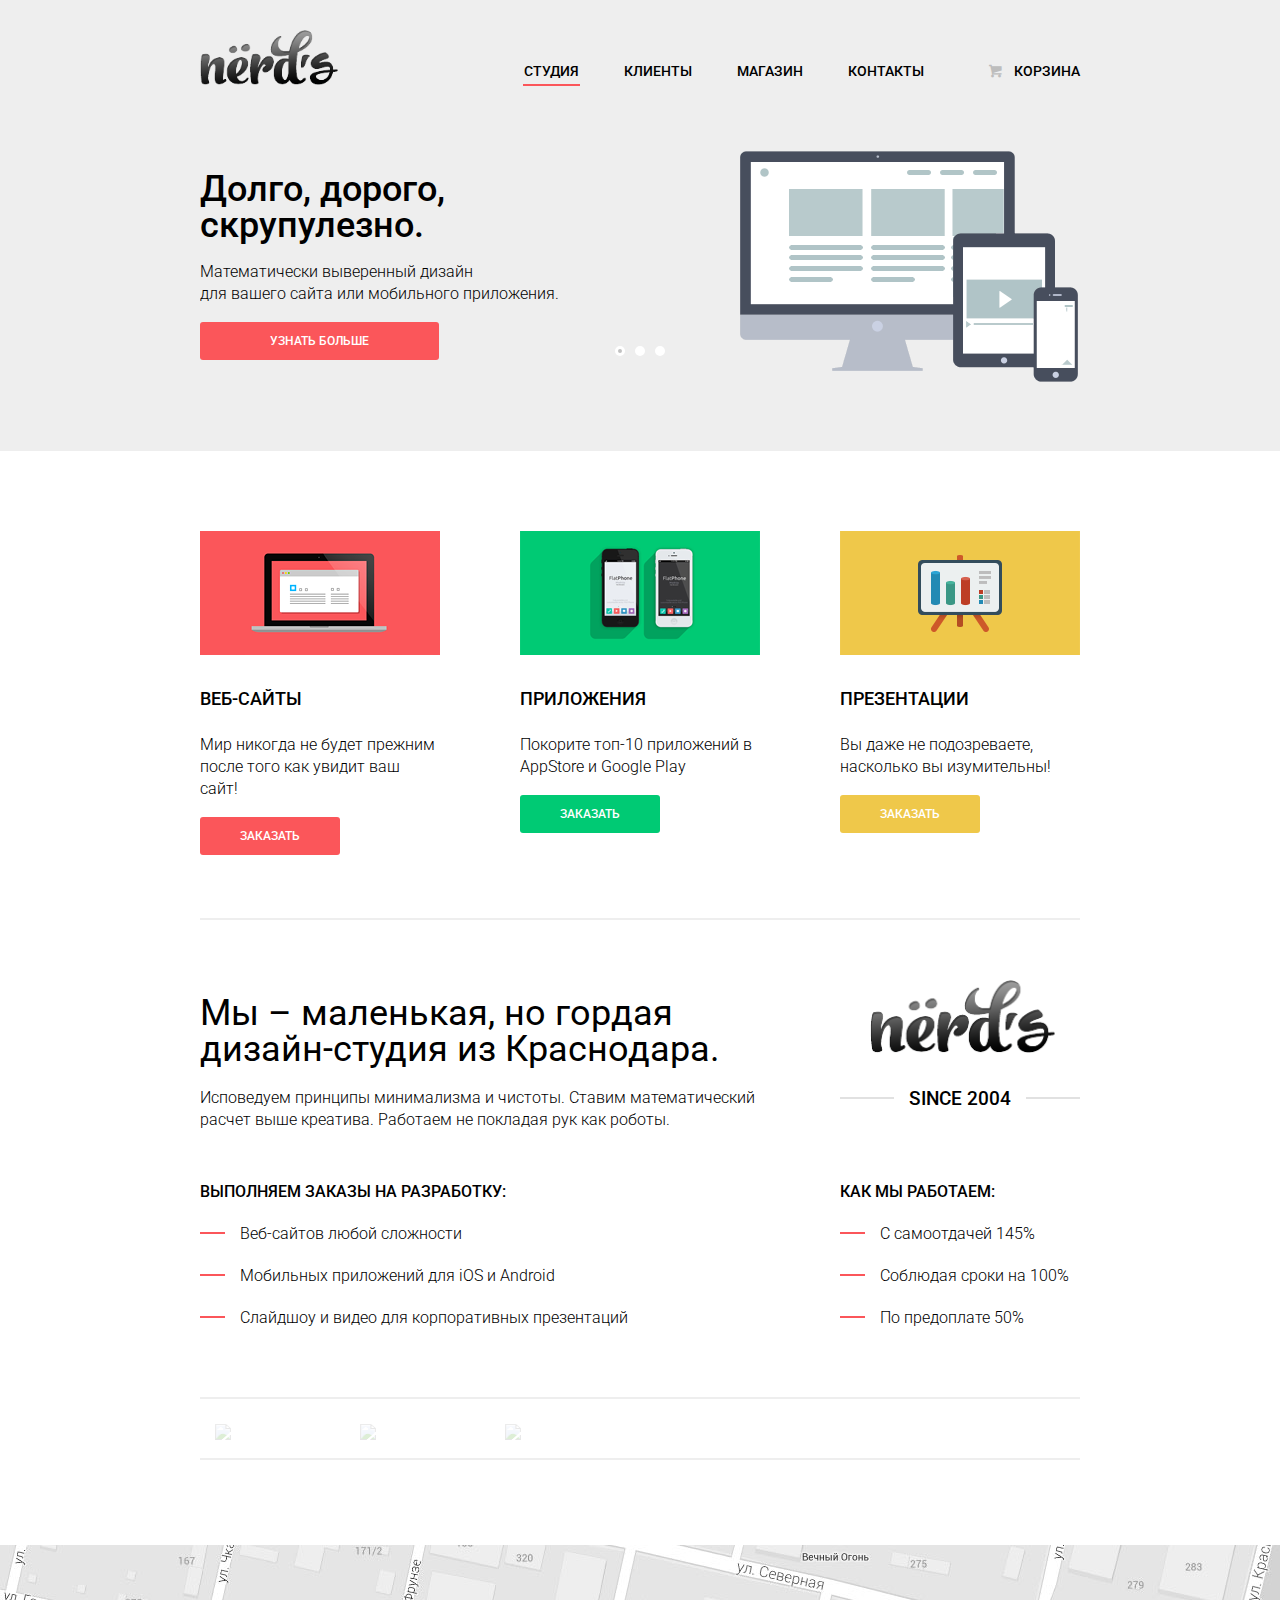
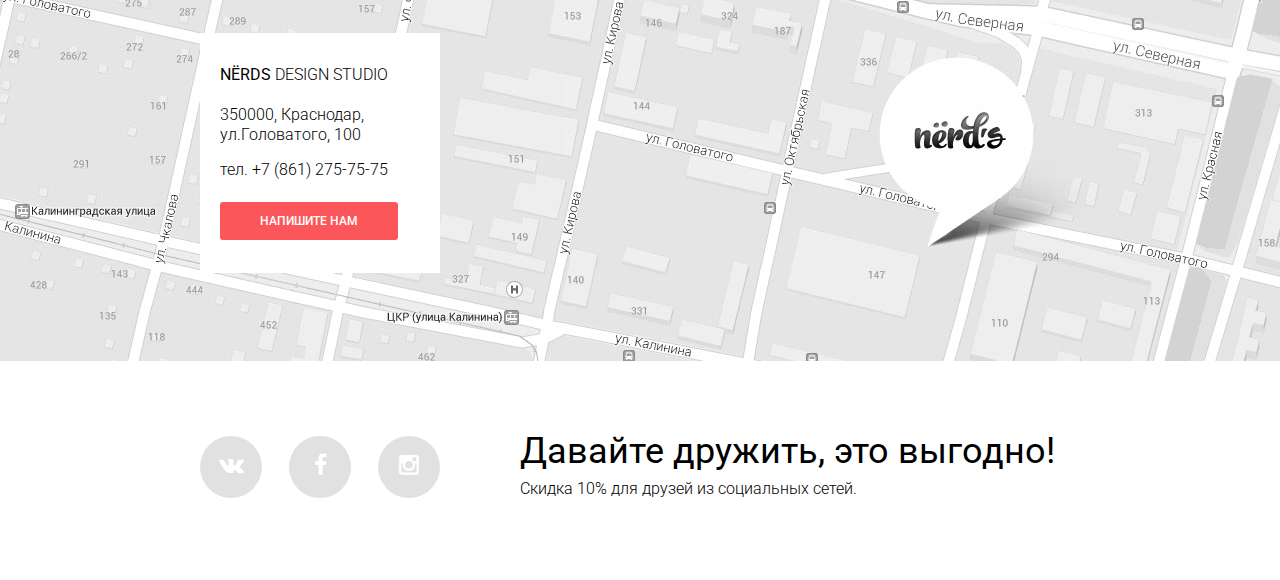
==== commit 1f40bfa6: "+фильтр цены и заменен файл логотипа" ====
--- a/index.html
+++ b/index.html
@@ -13,8 +13,8 @@
   <header>
     <div  class="main-nav">
       <div class="container clearfix"> 
-        <a href="#" class="logo">
-          <img alt="NERDS" src="img/logo.svg">
+        <a href="index.html" class="logo">
+          <img alt="NERDS" src="img/main-header-logo.png" width=138 height=55>
         </a>
         <nav>
           <ul>
@@ -98,14 +98,14 @@
         <p>Исповедуем принципы минимализма и чистоты. Ставим математический расчет выше креатива. Работаем не покладая рук как роботы.</p>
         <ul>
            <h4>Выполняем заказы на разработку:</h4>
-          <li class="list-item" >Веб-сайтов любой сложности</li>
-          <li class="list-item" >Мобильных приложений для iOS и Android</li>
-          <li class="list-item" >Слайдшоу и видео для корпоративных презентаций</li>
+          <li class="list-item">Веб-сайтов любой сложности</li>
+          <li class="list-item">Мобильных приложений для iOS и Android</li>
+          <li class="list-item">Слайдшоу и видео для корпоративных презентаций</li>
         </ul>
       </div>
       <div class="about-column-right">
         <div class="about-us-logo">
-          <object type="image/svg+xml" data="img/logo.svg"></object>
+          <img alt="NERDS" src="img/main-header-logo.png" width=185 height=73>
         </div>
         <div class="since">
           <h3>Since 2004</h3>
--- a/css/style/style.css
+++ b/css/style/style.css
@@ -342,7 +342,7 @@
 .about-column-right h4{
   font-weight: 500;
   text-transform: uppercase;
-  margin-top: 45px;
+  margin-top: 50px;
 }
 
 .list-item {
@@ -371,7 +371,7 @@
   margin-top: 60px;
 }
 
-.about-us-logo object {
+.about-us-logo img {
   width: 185px;
   height: 73px;
   margin-left: 30px;
@@ -466,6 +466,98 @@
   font-weight: 300;
   text-align: center;
 }
+
+.left-column {
+  width: 240px;
+  float: left;
+  margin-right: 80px;
+  margin-bottom: 300px;
+}
+
+.right-column {
+  width: 560px;
+  float: right;
+}
+
+.filter {
+  margin-bottom: 45px;
+  margin-top: 30px;/*!!!!!*/
+    
+  font-size: 16px;
+  line-height: 22px;
+  font-weight: 300;
+  text-transform: uppercase;
+  
+  width: 240px;
+}
+
+.range-control {
+  position: relative;
+  height: 80px;
+  padding: 0px 20px;
+  margin-bottom: 15px;
+  box-sizing: border-box;
+  background: #f1f1f1;
+  border-radius: 5px;
+  overflow: hidden;
+}
+
+.scale {
+  height: 2px;
+  margin-top: 39px;
+  background: #d7dcde;
+}
+
+.bar {
+  height: 2px;
+  background: #00ca74;
+}
+
+.toggle {
+  display: inline-block;
+  height: 4px;
+  width: 4px;
+  border: 8px solid #fff;
+  border-radius: 50%;
+  background: #ababab;
+  box-shadow: 0 2px rgba(0,0,0,.14);
+  cursor: pointer;
+  position: absolute;
+  top: 30px;
+  left: 20px;
+}
+
+.max-toggle {
+  left: 145px;
+}
+.price-control {
+  position: relative;
+  height: 38px;
+}
+
+.price-control label[for="min-price"] {
+  position: absolute;
+  left: 0;
+}
+
+.price-control label[for="max-price"] {
+  position: absolute;
+  right: 0px;
+}
+
+.price-control input {
+  margin: 0;
+  outline: none;
+  width: 60px;
+  padding: 8px 10px;
+  margin-left: 10px;
+  border: none;
+  background: #f1f1f1;
+  border-radius: 3px; 
+  
+  text-align: center;
+  color: #283136;
+  }
 
 /*end of catalog*/
 
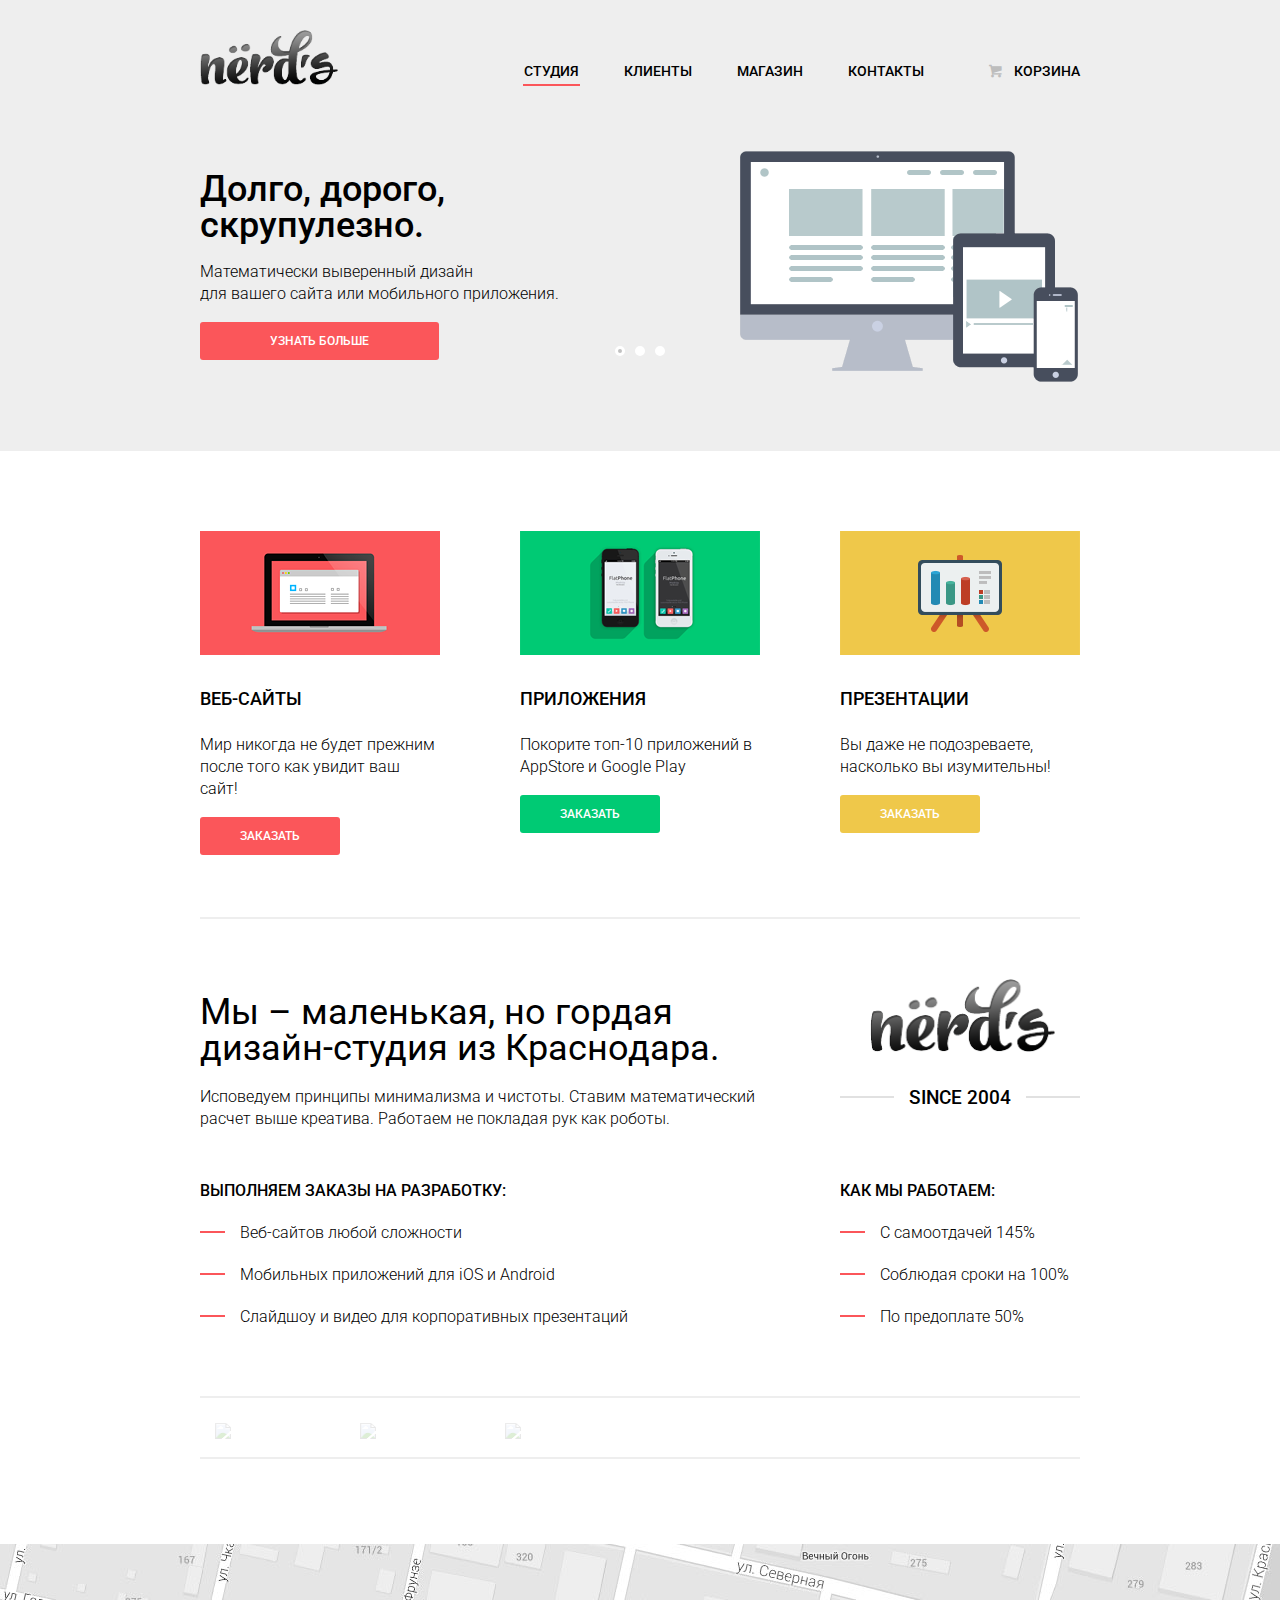
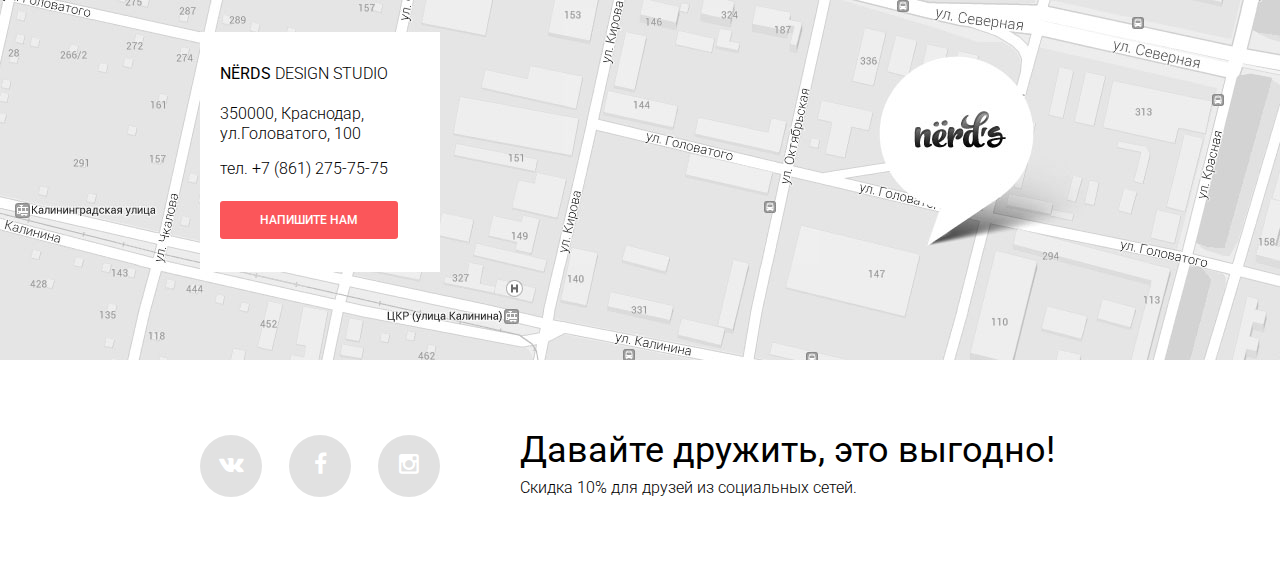
==== commit 68a0a0a0: "Подключены скрипты в форме отправки" ====
--- a/index.html
+++ b/index.html
@@ -20,9 +20,9 @@
           <ul>
             <li><a class="basket" href="#">Корзина</a></li>
             <li><a href="#">Контакты</a></li>
-            <li><a href="#">Магазин</a></li>
+            <li><a href="catalog.html">Магазин</a></li>
             <li><a href="#">Клиенты</a></li>
-            <li class="active"><a href="#">Студия</a></li>
+            <li class="active"><a href="index.html">Студия</a></li>
           </ul>
         </nav>
       </div>
@@ -123,9 +123,9 @@
       <div class="partner"><a href="#"><img src="img/academy.png"></a></div>
       <div class="partner"><a href="#"><img src="img/barbershop.png"></a></div>
     </div>
-   
   </div>
    
+  <footer class="main-footer">
   <div class="map">
     <div class="static-map">
       <img src="img/Map-img.jpg" alt="Краснодар, ул. Головатого, 100"  width=1280 heigth=416>
@@ -141,7 +141,6 @@
     </div>
     </div>
   </div>
-  <footer class="main-footer">
     <div class="container clearfix">
       <div class="social-block">
         <a href="#" class="social-btn vk"></a>
@@ -154,6 +153,18 @@
       </div>
     </div>
   </footer>
-
+  <div class="modal-content">
+    <form action="url" method="get" name="write-us-form"> 
+      <label class="name-label" for="your-name">Ваше имя:</label>
+      <input type="text" id="your-name" placeholder="Представьтесь, пожалуйста">
+      <label class="mail-label" for="your-mail">Ваш e-mail:</label>
+      <input type="text" id="your-mail" placeholder="Для отправки ответа">  
+      <label for="message">Текст письма:</label>
+      <textarea rows="5" id="message" placeholder="В свободной форме"></textarea>
+      <input class="btn" type="submit" value="Отправить">
+      <a href="#" class="btn cancel-btn">Отмена</a>
+    </form>
+  </div>
+  <script src="js/script.js"></script>
   </body>
 </html>--- a/css/style/style.css
+++ b/css/style/style.css
@@ -13,6 +13,7 @@
   font-family: 'Roboto', sans-serif;
   font-weight: 500;
   min-width: 900px;
+  position: relative;
 }
 
 .container {
@@ -194,11 +195,11 @@
 
 .btn {
   font-size: 12px;
-  line-height: 18px;
   font-family: 'Roboto', 'Arial', sans-serif;
   color: #fff;
   padding: 12px 40px;
   border-radius: 3px;
+  border: none;
   text-transform: uppercase;
   text-align: center;
   text-decoration: none;
@@ -457,6 +458,7 @@
 
 .welcome-block {
   padding: 65px 0 85px 0;
+  margin-bottom: 75px;
 }
 
 
@@ -467,28 +469,31 @@
   text-align: center;
 }
 
-.left-column {
+.global-filter {
   width: 240px;
   float: left;
   margin-right: 80px;
   margin-bottom: 300px;
 }
 
-.right-column {
-  width: 560px;
-  float: right;
-}
-
-.filter {
-  margin-bottom: 45px;
-  margin-top: 30px;/*!!!!!*/
-    
+.global-filter > h2,
+.features-header,
+.grid-header {
+  font-size: 18px;
+  line-height: 30px;
+  text-transform: uppercase;
+  
+  margin-bottom: 18px;
+}
+
+.price-filter {
   font-size: 16px;
   line-height: 22px;
   font-weight: 300;
   text-transform: uppercase;
   
   width: 240px;
+  margin-bottom: 45px;
 }
 
 .range-control {
@@ -557,7 +562,288 @@
   
   text-align: center;
   color: #283136;
-  }
+}
+
+.grid-block {
+  margin-bottom: 50px;
+}
+
+.grid-block label,
+.features-block label {
+  cursor: pointer;
+  position: relative;
+}
+
+.choice-list {
+  font-size: 16px;
+  line-height: 20px;
+  font-weight: 300;
+  color: #283136;
+  
+  margin-bottom: 20px;
+}
+
+.choice-list span {
+  padding-left: 15px;
+}
+
+.grid-block input,
+.features-block input {
+  visibility: hidden;
+}
+
+.features-block label::before,
+.grid-block label::before {
+  content: '\25cb';
+  font-family: symbols-nerds;
+  font-size: 28px;
+  line-height: 20px;
+  color: #c1c1c1;
+  position: absolute;
+  display: block;
+  top: 0;
+  left: -20px;
+  height: 22px;
+  width: 22px;
+}
+
+.features-block label::before {
+  content: '\2610';
+}
+
+.features-block label:hover::before,
+.grid-block label:hover::before {
+  color: #b5b5b5;
+}
+
+.features-block label:hover,
+.grid-block label:hover {
+  color: #000;
+}
+
+.grid-block input:disabled ~ label:hover::before, 
+.features-block input:disabled ~ label:hover::before {
+  color: #c1c1c1;
+}
+
+.grid-block input:disabled ~ label:hover,
+.features-block input:disabled ~ label:hover {
+  color: #283136;
+}
+
+.grid-block input:disabled ~ label::before,
+.grid-block input:disabled ~ label, 
+.features-block input:disabled ~ label::before,
+.features-block input:disabled ~ label {
+  opacity: 0.4
+}
+
+.grid-block input:checked ~ label::before {
+  content: '\25cf';
+}
+
+.features-block input:checked ~ label::before {
+  content: '\2611';
+}
+
+.catalog-block {
+  width: 560px;
+  float: right;
+}
+
+.sort-panel {
+  font-size: 12px;
+  line-height: 26px;
+  margin-bottom: 22px;
+  text-transform: uppercase;
+  position: relative;
+}
+
+.sort-panel a {
+  display: inline-block;
+  color: #dddddd;
+  text-decoration: none;
+  margin-left: 40px;
+  border-bottom: 1px dotted #00ca74;
+}
+
+.sort-panel a.active,
+.sort-panel a:active {
+  color: #000;
+  border: none;
+}
+
+.sort-panel a:hover {
+  color: #000;
+}
+
+
+
+.arrow-block {
+  float: right;
+}
+
+.arrow {
+  font-family: 'symbols-nerds';
+  font-size: 23px;
+  color: #c1c1c1;
+  display: inline-block;
+  vertical-align: baseline;
+  cursor: pointer;
+}
+
+.arrow:hover {
+  color: #b5b5b5;
+}
+.arrow:active {
+  color: #000;
+}
+.arrow.active,
+.arrow.active:hover,
+.arrow.activ:active {
+  color: #00ca74;
+}
+
+.catalog-content {
+  font-size: 0;
+}
+
+.catalog-item {
+  font-size: 16px;
+  display: inline-block;
+  vertical-align: top;
+  margin-bottom: 80px;
+  position: relative;
+}
+
+.catalog-item:nth-child(2n+1) {
+  margin-right: 80px;
+}
+
+.miniature {
+  padding: 0;
+  margin: 0;
+  height: 240px;
+}
+
+.item-head {
+  width: 240px;
+  height: 30px;
+  position: relative;
+  background: #f1f1f1;
+  border-radius: 4px 4px 0 0;
+}
+
+.item-head i {
+  content: '';
+  display: block;
+  position: absolute;
+  width: 10px;
+  height: 10px;
+  background: #fff;
+  border-radius: 50%;
+  top: 10px;
+}
+
+.item-head i:hover {
+  background: #00ca74;
+  cursor: pointer;
+}
+
+i.first {
+  left: 12px;
+}
+i.middle {
+  left: 29px;
+}
+i.last {
+  left: 46px
+}
+
+.item-info {
+  display: none;
+  width: 200px;
+  height: 200px;
+  padding: 35px 30px 30px 30px;
+  position: absolute;
+  top: 50px;
+  left: 20px;
+  background: #fff;
+  box-sizing: border-box;
+  cursor: default;
+}
+
+.info-header {
+  font-size: 18px;
+  line-height: 18px;
+  text-transform: uppercase;
+  text-align: center;
+  margin-bottom: 18px;
+}
+
+.info-header + p {
+  font-size: 14px;
+  line-height: 18px;
+  font-weight: 300;
+  margin-bottom: 30px;
+}
+
+.item-price {
+  font-size: 18px;
+  line-height: 18px;
+  padding: 10px 30px;
+}
+
+.catalog-item:hover .item-info {
+  display: block;
+}
+
+.catalog-item:hover .item-head {
+  background: #797979;
+}
+
+.paginator {
+  font-size: 0;
+  margin-bottom: 80px;
+}
+
+.page {
+  font-size: 12px;
+  line-height: 18px;
+  text-transform: uppercase;
+  color: #000;
+  text-decoration: none;
+  display: inline-block;
+  padding: 10px 16px;
+  margin-right: 10px;
+  background: #f1f1f1;
+  border-radius: 3px;
+}
+
+.next-page {
+  padding: 10px 30px;
+}
+
+.page:hover {
+  background: #e5e5e5;
+  border-color: #e5e5e5;
+}
+
+.page:active {
+  background: #d5d5d5;
+  box-shadow: 0 3px rgba(0,0,0,0.15) inset;
+}
+
+.page.current,
+.page.current:hover,
+.page.current:active {
+  background: #fff;
+  border: 2px solid #f2f2f2;
+  padding: 8px 14px;
+  cursor: default;
+  box-shadow: 0 0;
+  border-radius: 3px;
+}
 
 /*end of catalog*/
 
@@ -580,7 +866,7 @@
   position: absolute;
   top: -330px;
   left: 10px;
-  z-index: 1000;
+  z-index: 5;
 }
 
 .call-form h3 {
@@ -678,4 +964,132 @@
   font-size: 16px;
   line-height: 22px;
   font-weight: 300;
-}+}
+
+/*modal-content*/
+@keyframes bounce {
+  0%    { transform: translateY(-2000px); }
+  70%   { transform: translateY(30px);     }
+  90%   { transform: translateY(-10px);   }
+  100%  { transform: translateY(0px);     }
+}
+
+@keyframes shake {
+  0%, 100% { transform: translateX(0); }
+  10%, 30%, 50%, 70%, 90% { transform: translateX(-10px); }
+  20%, 40%, 60%, 80% { transform: translateX(10px); }
+}
+
+.modal-content {
+  display: none;
+  width: 630px;
+  padding: 80px 80px 50px;
+  box-sizing: border-box;
+  position: fixed;
+  top: 50%;
+  left: 50%;
+  margin-top: -205px;
+  margin-left: -300px;
+  background: #fff;
+  box-shadow: 0 20px 40px rgba(0,0,0,0.75);
+  z-index: 1000;
+  background: white;
+}
+
+.modal-content-show {
+  display: block;
+  animation: bounce .6s;
+}
+
+.modal-error {
+  animation: shake .6s;
+}
+
+.modal-content label {
+  font-size: 16px;
+  line-height: 18px;
+}
+
+.name-label,
+.mail-label {
+  position: absolute;
+  top: 55px;
+}
+
+#your-name {
+ margin-right: 20px; 
+}
+
+#message {
+  margin: 10px 0 50px;
+}
+
+.modal-content input[type="text"],
+.modal-content textarea {
+  font-size: 12px;
+  line-height: 18px;
+  border: 2px solid #d7dcde;
+  border-radius: 3px;
+  padding: 8px 14px;
+  box-sizing: border-box;
+  width: 220px;
+  margin-bottom: 22px;
+  outline: none;
+}
+
+.modal-content input[type="text"]:hover,
+.modal-content textarea:hover {
+  border-color: #a2a9ac;
+}
+
+.modal-content input[type="text"]:focus,
+.modal-content textarea:focus {
+  border-color: #56bffb;
+}
+
+.modal-content textarea
+ {
+  width: 460px;
+}
+
+::-webkit-input-placeholder {
+  opacity: 1;
+  text-transform: uppercase;
+}
+::-moz-placeholder {
+  opacity: 1;
+  text-transform: uppercase; 
+}
+:-ms-input-placeholder { 
+  opacity: 1;
+  text-transform: uppercase; 
+}
+:-moz-placeholder { 
+  opacity: 1;
+  text-transform: uppercase;
+}
+
+.modal-content input[type="submit"] {
+  margin-right: 20px;
+}
+
+.modal-content .btn {
+  width: 220px;
+  display: inline-block;
+  outline: none;
+  box-sizing: border-box;
+}
+
+.cancel-btn {
+  background: #f1f1f1;
+  color: #000;
+}
+
+.cancel-btn:hover {
+  background: #e5e5e5;
+}
+.cancel-btn:active {
+  background: #d5d5d5;
+  box-shadow: inset 0 3px rgba(0,0,0,.15);
+}
+
